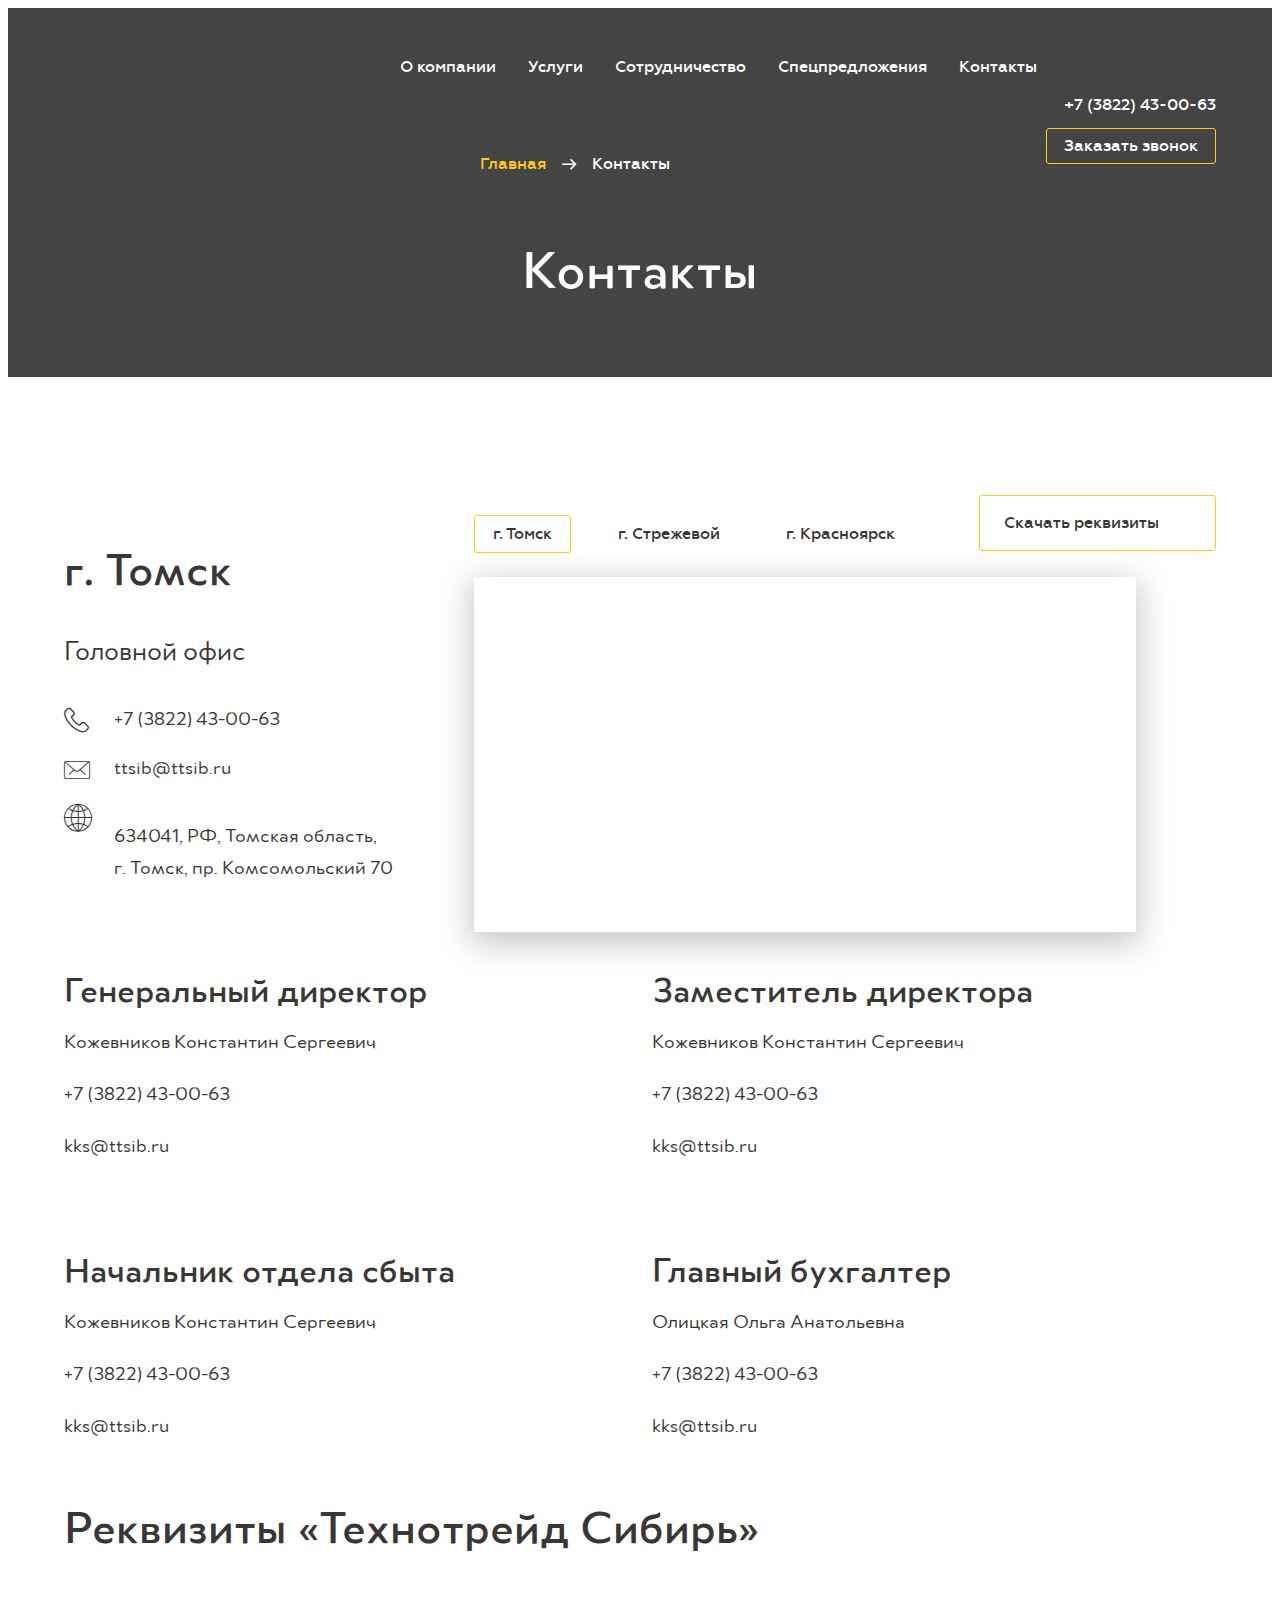
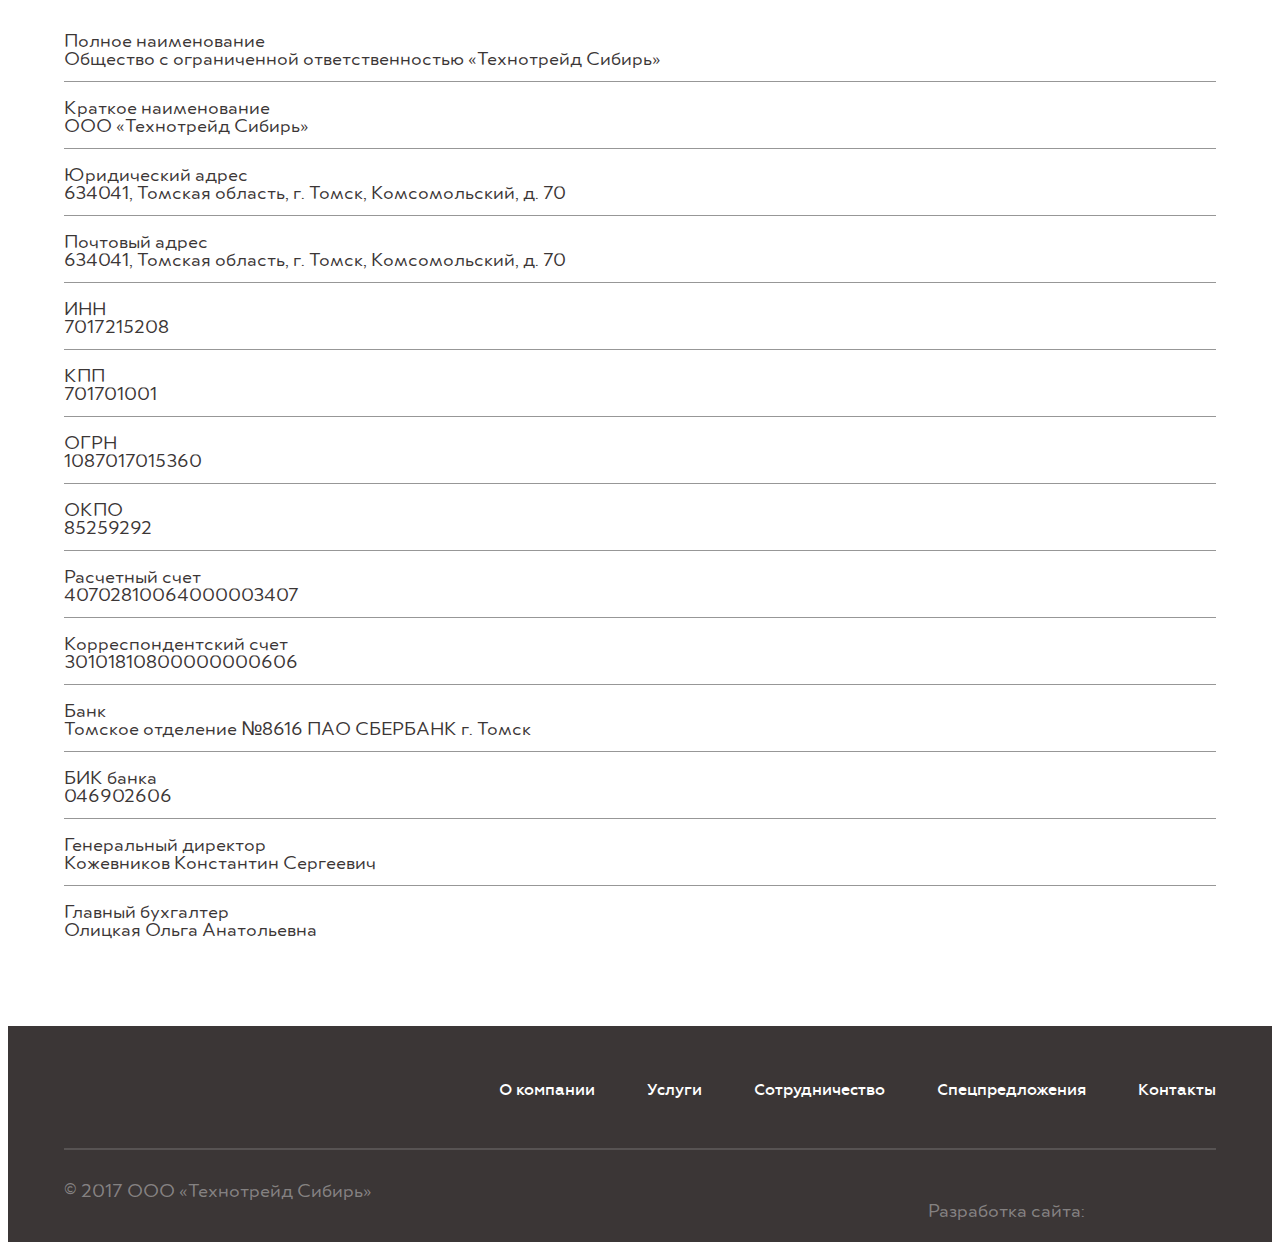
==== contacts.html @ b4d0ac67 "123" ====
<!DOCTYPE html>
<html>
<head>
	<title>Технотрейд Сибирь</title>
	<meta name="keywords" content=''>
	<meta name="description" content=''>

	<meta name="format-detection" content="telephone=no">

	<meta http-equiv="Content-Type" content="text/html; charset=utf-8">
	<link rel="stylesheet" href="css/reset.css" type="text/css">
	<link rel="stylesheet" href="css/jquery.fancybox.css" type="text/css">
	<link rel="stylesheet" href="css/KitAnimate.css" type="text/css">
	<link rel="stylesheet" href="css/jquery.fullPage.css" type="text/css">
	<link rel="stylesheet" href="css/layout.css" type="text/css">

	<link rel="stylesheet" media="screen and (min-width: 768px) and (max-width: 1200px)" href="css/layout-tablet.css">
	<link rel="stylesheet" media="screen and (min-width: 240px) and (max-width: 767px)" href="css/layout-mobile.css">
	<meta name="viewport" content="width=device-width,minimum-scale=1,maximum-scale=1">

	<link rel="icon" type="image/vnd.microsoft.icon" href="favicon.ico">
</head>
<body>

	<div id="mobile-menu" class="mobile-menu slideout-menu">
		<ul>
			<h2 class="b-title">Меню</h2>
			<li><a href="index.html">Главная</a></li>
			<li><a href="about.html">О компании</a></li>
			<li><a href="services.html">Услуги</a></li>
			<li><a href="cooperation.html">Сотрудничество</a></li>
			<li><a href="special.html">Спецпредложения</a></li>
			<li><a href="contacts.html">Контакты</a></li>
		</ul>
	</div>

	<div id="panel-page">

		<div class="b-header">
			<div class="b-block-menu">
				<div class="b-block clearfix">
					<a href="index.html" class="b-logo"></a>
					<ul class="b-menu b-top-menu">
						<li><a href="about.html">О компании</a></li>
						<li><a href="services.html">Услуги</a></li>
						<li><a href="cooperation.html">Сотрудничество</a></li>
						<li><a href="special.html">Спецпредложения</a></li>
						<li><a href="contacts.html">Контакты</a></li>
					</ul>
					<div id="burger-menu" class="burger-menu icon-burger-menu">Меню</div>
					<div class="b-menu-contacts right">
						<div><a href="tel:+73822430063">+7 (3822) 43-00-63</a></div>
						<a href="#b-popup-call" class="fancy b-btn">Заказать звонок</a>
					</div>
				</div>
			</div>
			<div class="b-block b-header-title">
				<ul class="b-breadcrumbs">
					<li><a href="index.html" class="nav-link">Главная</a></li>
					<li><span>Контакты</span></li>
				</ul>
				<h1 class="b-title">Контакты</h1>
			</div>
		</div>

		<div class="b-content">
			<div class="b-block">

				<div class="b b-contacts clearfix">
					<div id="contacts-tomsk" class="b-contacts-item">
						<h2 class="b-title">г. Томск</h2>
						<h4>Головной офис</h4>
						<div class="b-contacts-body">
							<div class="b-contacts-info">
								<span class="icon-phone"></span><div class="b-contacts-info-right"><a href="tel:+73822430063">+7 (3822) 43-00-63</a></div>
							</div>
							<div class="b-contacts-info">
								<span class="icon-msg"></span><div class="b-contacts-info-right"><a href="mailto:ttsib@ttsib@mail.ru">ttsib@ttsib.ru</a></div>
							</div>
							<div class="b-contacts-info">
								<span class="icon-map"></span><div class="b-contacts-info-right"><p>634041, РФ, Томская область, г.&nbsp;Томск, пр.&nbsp;Комсомольский&nbsp;70</p></div>
							</div>
						</div>
					</div>

					<div id="contacts-strezhevoi" class="b-contacts-item hide">
						<h2 class="b-title">г. Стрежевой</h2>
						<h4>Головной офис</h4>
						<div class="b-contacts-body">
							<div class="b-contacts-info">
								<span class="icon-phone"></span><div class="b-contacts-info-right"><a href="tel:+73822430063">+7 (3822) 43-00-63</a></div>
							</div>
							<div class="b-contacts-info">
								<span class="icon-msg"></span><div class="b-contacts-info-right"><a href="mailto:ttsib@ttsib@mail.ru">ttsib@ttsib.ru</a></div>
							</div>
							<div class="b-contacts-info">
								<span class="icon-map"></span><div class="b-contacts-info-right"><p>634041, РФ, Томская область, г.&nbsp;Стрежевой, пр.&nbsp;Комсомольский&nbsp;70</p></div>
							</div>
						</div>
					</div>

					<div id="contacts-krasnoyarsk" class="b-contacts-item hide">
						<h2 class="b-title">г. Красноярск</h2>
						<h4>Головной офис</h4>
						<div class="b-contacts-body">
							<div class="b-contacts-info">
								<span class="icon-phone"></span><div class="b-contacts-info-right"><a href="tel:+73822430063">+7 (3822) 43-00-63</a></div>
							</div>
							<div class="b-contacts-info">
								<span class="icon-msg"></span><div class="b-contacts-info-right"><a href="mailto:ttsib@ttsib@mail.ru">ttsib@ttsib.ru</a></div>
							</div>
							<div class="b-contacts-info">
								<span class="icon-map"></span><div class="b-contacts-info-right"><p>634041, РФ, Красноярский край, г.&nbsp;Красноярск, пр.&nbsp;Комсомольский&nbsp;70</p></div>
							</div>
						</div>
					</div>

					<div class="b-map-block">
						<div class="b-map-city">
							<a href="#" onclick="return false;" class="b-btn b-btn-city active" data-coord-x="55.754407" data-coord-y="37.625151" data-map="map-tomsk" data-contacts="contacts-tomsk">г. Томск</a>
							<a href="#" onclick="return false;" class="b-btn b-btn-city" data-coord-x="55.755407" data-coord-y="37.625151" data-map="map-strezhevoi" data-contacts="contacts-strezhevoi">г. Стрежевой</a>
							<a href="#" onclick="return false;" class="b-btn b-btn-city" data-coord-x="55.756407" data-coord-y="37.625151" data-map="map-krasnoyarsk" data-contacts="contacts-krasnoyarsk">г. Красноярск</a>
						</div>
						<div id="map-tomsk" class="b-map"></div>
						<div id="map-strezhevoi" class="b-map hide"></div>
						<div id="map-krasnoyarsk" class="b-map hide"></div>
					</div>
				</div>

				<div class="b b-posts clearfix">
					<div class="b-posts-item">
						<h3 class="b-title">Генеральный директор</h3>
						<p>Кожевников Константин Сергеевич</p>
						<p>+7 (3822) 43-00-63</p>
						<p>kks@ttsib.ru</p>
					</div>
					<div class="b-posts-item">
						<h3 class="b-title">Заместитель директора</h3>
						<p>Кожевников Константин Сергеевич</p>
						<p>+7 (3822) 43-00-63</p>
						<p>kks@ttsib.ru</p>
					</div>
					<div class="b-posts-item">
						<h3 class="b-title">Начальник отдела сбыта</h3>
						<p>Кожевников Константин Сергеевич</p>
						<p>+7 (3822) 43-00-63</p>
						<p>kks@ttsib.ru</p>
					</div>
					<div class="b-posts-item">
						<h3 class="b-title">Главный бухгалтер</h3>
						<p>Олицкая Ольга Анатольевна</p>
						<p>+7 (3822) 43-00-63</p>
						<p>kks@ttsib.ru</p>
					</div>
				</div>

				<div class="b b-requisites">
					<h2 class="b-title">Реквизиты «Технотрейд Сибирь»</h2>
					<a href="#" class="b-btn b-btn-download icon-arrow-down">Скачать реквизиты</a>
					<div class="b-requisites-list">
						<div class="b-requisites-item">
							<div class="b-requisites-item-left">Полное наименование</div>
							<div class="b-requisites-item-right">Общество с ограниченной ответственностью «Технотрейд Сибирь»</div>
						</div>
						<div class="b-requisites-item">
							<div class="b-requisites-item-left">Краткое наименование</div>
							<div class="b-requisites-item-right">ООО «Технотрейд Сибирь»</div>
						</div>
						<div class="b-requisites-item">
							<div class="b-requisites-item-left">Юридический адрес</div>
							<div class="b-requisites-item-right">634041, Томская область, г. Томск, Комсомольский, д. 70</div>
						</div>
						<div class="b-requisites-item">
							<div class="b-requisites-item-left">Почтовый адрес</div>
							<div class="b-requisites-item-right">634041, Томская область, г. Томск, Комсомольский, д. 70</div>
						</div>
						<div class="b-requisites-item">
							<div class="b-requisites-item-left">ИНН</div>
							<div class="b-requisites-item-right">7017215208</div>
						</div>
						<div class="b-requisites-item">
							<div class="b-requisites-item-left">КПП</div>
							<div class="b-requisites-item-right">701701001</div>
						</div>
						<div class="b-requisites-item">
							<div class="b-requisites-item-left">ОГРН</div>
							<div class="b-requisites-item-right">1087017015360</div>
						</div>
						<div class="b-requisites-item">
							<div class="b-requisites-item-left">ОКПО</div>
							<div class="b-requisites-item-right">85259292</div>
						</div>
						<div class="b-requisites-item">
							<div class="b-requisites-item-left">Расчетный счет</div>
							<div class="b-requisites-item-right">40702810064000003407</div>
						</div>
						<div class="b-requisites-item">
							<div class="b-requisites-item-left">Корреспондентский счет</div>
							<div class="b-requisites-item-right">30101810800000000606</div>
						</div>
						<div class="b-requisites-item">
							<div class="b-requisites-item-left">Банк</div>
							<div class="b-requisites-item-right">Томское отделение №8616 ПАО СБЕРБАНК г. Томск</div>
						</div>
						<div class="b-requisites-item">
							<div class="b-requisites-item-left">БИК банка</div>
							<div class="b-requisites-item-right">046902606</div>
						</div>
						<div class="b-requisites-item">
							<div class="b-requisites-item-left">Генеральный директор</div>
							<div class="b-requisites-item-right">Кожевников Константин Сергеевич</div>
						</div>
						<div class="b-requisites-item">
							<div class="b-requisites-item-left">Главный бухгалтер</div>
							<div class="b-requisites-item-right">Олицкая Ольга Анатольевна</div>
						</div>

					</div>
				</div>
			</div>
		</div>

		<div class="b b-footer">
			<div class="b-block">
				<div class="b-footer-top">
					<a href="index.html" class="b-logo"></a>
					<ul class="b-menu b-footer-menu">
						<li><a href="about.html">О компании</a></li>
						<li><a href="services.html">Услуги</a></li>
						<li><a href="cooperation.html">Сотрудничество</a></li>
						<li><a href="special.html">Спецпредложения</a></li>
						<li><a href="contacts.html">Контакты</a></li>
					</ul>
				</div>
				<div class="b-footer-down">
					<div>© 2017 ООО «Технотрейд&nbsp;Сибирь»</div>
					<div class="b-redder"><p>Разработка сайта:<p><a href="http://redder.pro/" target="_blank"></a></div>
				</div>
			</div>
		</div>

		<div class="b-menu-overlay" id="b-menu-overlay" style="display: none;"></div>

	</div>
	
	<div style="display:none;">
		<a href="#b-popup-error" class="b-error-link fancy" style="display:none;"></a>
		<div class="b-popup" id="b-popup-1">
			<h4>Оставьте заявку</h4>
			<h4>и наши специалисты<br>свяжутся с Вами в ближайшее время</h4>
			<form action="kitsend.php" data-goal="CALLBACK" method="POST" id="b-form-1">
				<div class="b-popup-form">
					<label for="name">Введите Ваше имя</label>
					<input type="text" id="name" name="name" required/>
					<label for="tel">Введите Ваш номер телефона</label>
					<input type="text" id="tel" name="phone" required/>
					<label for="tel">Введите Ваш E-mail</label>
					<input type="text" id="tel" name="email" required/>
					<input type="hidden" name="subject" value="Заказ"/>
					<input type="submit" style="display:none;">
					<a href="#" class="b-btn b-blue-btn ajax">Заказать</a>
					<a href="#b-popup-success" class="b-thanks-link fancy" style="display:none;"></a>
				</div>
			</form>
		</div>

		<div class="b-popup" id="b-popup-call" data-back="i/popup-back.jpg">
			<h2 class="b-title">Обратный звонок</h2>
			<h4>Вы можете оставить заявку на обратный звонок,<br>и наш менеджер свяжется с Вами в ближайшее время</h4>
			<form id="b-popup-call-form" class="b-popup-call-form clearfix" method="post" action="kitsend.php">
				<div class="wrap-input">
					<h4>Ваше имя</h4>
					<input type="text" name="name" placeholder="Иван Иванович" required>
				</div>
				<div class="wrap-input">
					<h4>Ваше телефон</h4>
					<input type="text" name="phone" placeholder="+7 (999) 999-99-99" required>
				</div>
				<a href="#" class="b-btn ajax icon-arrow-right" onclick="$('#b-popup-call-form').submit(); return false;">Отправить</a>
			</form>
			<p class="personal-info">Отправляя запрос, Вы подтверждаете <a href="#">согласие на&nbsp;обработку персональных данных</a></p>
		</div>

		<div class="b-thanks b-popup" id="b-popup-success" data-back="i/popup-back.jpg">
			<h2>Спасибо за заявку!</h2>
			<h4>Мы уже получили Ваше обращение,<br>наш менеджер свяжется с Вами в ближайшее время.</h4>
			<a href="#" class="b-btn icon-arrow-right" onclick="$.fancybox.close(); return false;">Закрыть</a>
		</div>
		<div class="b-thanks b-popup" id="b-popup-error" data-back="i/popup-back.jpg">
			<h2>Ошибка отправки!</h2>
			<h4>Приносим свои извинения. Пожалуйста, попробуйте отправить Вашу заявку позже.</h4>
			<a href="#" class="b-btn icon-arrow-right" onclick="$.fancybox.close(); return false;">Закрыть</a>
		</div>

	</div>
	<script type="text/javascript" src="js/jquery-3.2.1.min.js"></script>
	<script type="text/javascript" src="js/jquery.fancybox.js"></script>
	<script type="text/javascript" src="//maps.google.com/maps/api/js?sensor=false&key=AIzaSyD6Sy5r7sWQAelSn-4mu2JtVptFkEQ03YI"></script>
	<script type="text/javascript" src="js/jssor.js"></script>
	<script type="text/javascript" src="js/jssor.slider.js"></script>
	<script type="text/javascript" src="js/TweenMax.min.js"></script>
	<script type="text/javascript" src="js/swipe.js"></script>
	<script type="text/javascript" src="js/carousel.lite.js"></script>
	<script type="text/javascript" src="js/css3-mediaqueries.js"></script>
	<script type="text/javascript" src="js/jquery.maskedinput.min.js"></script>
	<script type="text/javascript" src="js/jquery.validate.min.js"></script>
	<script type="text/javascript" src="js/KitProgress.js"></script>
	<script type="text/javascript" src="js/KitAnimate.js"></script>
	<script type="text/javascript" src="js/device.js"></script>
	<script type="text/javascript" src="js/KitSend.js"></script>
	<script type="text/javascript" src="js/slideout.min.js"></script>
	<script type="text/javascript" src="js/main.js"></script>
</body>
</html>
---- css/layout.css ----
@charset "utf-8";

@font-face {
	font-family: 'icomoon';
	src: url('../fonts/icomoon.eot?#iefix') format('embedded-opentype'),  
		 url('../fonts/icomoon.woff') format('woff'),
		 url('../fonts/icomoon.ttf')  format('truetype'),
		 url('../fonts/icomoon.svg#icomoon') format('svg');
	font-weight: normal;
	font-style: normal;
}

@font-face {
    font-family: 'Geometria-Medium';
    src: url('../fonts/Geometria-Medium.eot');
    src: url('../fonts/Geometria-Medium.eot?#iefix') format('embedded-opentype'),
         url('../fonts/Geometria-Medium.woff2') format('woff2'),
         url('../fonts/Geometria-Medium.woff') format('woff'),
         url('../fonts/Geometria-Medium.ttf') format('truetype'),
         url('../fonts/Geometria-Medium.svg#Geometria-Medium') format('svg');
    font-weight: normal;
    font-style: normal;
}

@font-face {
    font-family: 'Geometria-Regular';
    src: url('../fonts/Geometria-Regular.eot');
    src: url('../fonts/Geometria-Regular.eot?#iefix') format('embedded-opentype'),
         url('../fonts/Geometria-Regular.woff2') format('woff2'),
         url('../fonts/Geometria-Regular.woff') format('woff'),
         url('../fonts/Geometria-Regular.ttf') format('truetype'),
         url('../fonts/Geometria-Regular.svg#Geometria-Regular') format('svg');
    font-weight: normal;
    font-style: normal;
}
@font-face {
    font-family:'Merel-Medium';
    src: url('../fonts/Merel-Medium.eot');
	src: url('../fonts/Merel-Medium.eot?#iefix') format('embedded-opentype'),
		url('../fonts/Merel-Medium.woff2') format('woff2'),
		url('../fonts/Merel-Medium.woff') format('woff'),
		url('../fonts/Merel-Medium.ttf') format('truetype'),
		url('../fonts/Merel-Medium.svg#Merel-Medium') format('svg');
    font-weight: normal;
    font-style: normal;
    font-stretch: normal;
    unicode-range: U+0020-0451;
}

@font-face {
    font-family:'Merel-Regular';
    src: url('../fonts/Merel-Regular.eot');
	src: url('../fonts/Merel-Regular.eot?#iefix') format('embedded-opentype'),
		url('../fonts/Merel-Regular.woff2') format('woff2'),
		url('../fonts/Merel-Regular.woff') format('woff'),
		url('../fonts/Merel-Regular.ttf') format('truetype'),
		url('../fonts/Merel-Regular.svg#Merel-Regular') format('svg');
    font-weight: normal;
    font-style: normal;
    font-stretch: normal;
    unicode-range: U+0020-0451;
}

html,
body {
	position: relative;
	height: 100%;
}
body {
	min-width: 1000px;
	text-align: left;
	font-family: 'Merel-Regular', Sans-serif;
	overflow-x: hidden;
	-webkit-text-size-adjust: none;
	color: #FFF;
	font-size: 20px;
	line-height: 18px;
}
a{
	text-decoration: none;
	color: #FFF;
}
li{
	list-style: none;
}
h1,h2,h3,h4,h5,h6{
	font-weight: normal;
}
label.error{
	display: none !important;
}
input.error,textarea.error{
	border: 1px solid #F00 !important;
	box-shadow: 0 0px 0px 1px #F00;
}

.hide{
	display: none !important;
}

.init-hide{
	opacity: 0;
	visibility: hidden;
}

.init-fadeIn{
 	-webkit-transition: visibility 300ms ease-out, opacity 300ms ease-out;
    -moz-transition: visibility 300ms ease-out, opacity 300ms ease-out;
    -ms-transition: visibility 300ms ease-out, opacity 300ms ease-out;
    -o-transition: visibility 300ms ease-out, opacity 300ms ease-out;
    transition: visibility 300ms ease-out, opacity 300ms ease-out;
}

.fancybox-inner{
	overflow: visible !important;
}
.bold{
	font-family: 'Merel-Bold';
}
.underline{
	text-decoration: underline;
}
.yellow{
	color: #fece0b;
}

.left{
	float: left !important;
}
.right{
	float: right !important;
}

.b{
	position: relative;
}
.b-absolute{
	position: absolute;
	top: 0px;
	left: 50%;
	margin-left: -500px;
}
input::-webkit-input-placeholder {
	color: rgba(255, 255, 255, 0.4);
}
input:-moz-placeholder {
	color: rgba(255, 255, 255, 0.4);
}
[class^="icon-"]:before, 
[class*="icon-"]:before,
[class^="icon-"]:after, 
[class*="icon-"]:after,
.fancybox-close-small:after,
ul.b-breadcrumbs li:after{
	font-family: 'icomoon' !important;
	speak: none;
	font-style: normal;
	font-weight: normal;
	font-variant: normal;
	text-transform: none;
	line-height: 1;

	-webkit-font-smoothing: antialiased;
	-moz-osx-font-smoothing: grayscale;
}
.b-btn{
	display: inline-block;
	text-align: left;
	color: #FFF;
	padding: 17px 24px 15px;
	border-radius: 3px;
	border: 1px solid #fece0b;
	font-family: 'Geometria-Medium';
	font-size: 16px;
	line-height: 20px;
}

.b-content .b-btn{
	color: #3b3636;
}

.b-orange-btn{

}
	.b-orange-btn:hover{
		
	}

.b-wide-block {
    position: relative;
    max-width: 1600px;
    width: 100%;
    min-width: 1160px;
    margin: 0px auto;
    /*background-color: #FFF;*/
}

.b-block {
    position: relative;
    width: 1152px;
    margin: 0px auto;
}

h1.b-title{
	font-family: 'Merel-Medium';
	font-size: 56px;
	line-height: 56px;
	color: #FFF;
	margin-bottom: 40px;
}

h2.b-title{
	font-family: 'Merel-Medium';
	font-size: 48px;
	line-height: 60px;
	color: #3b3636;
	margin-bottom: 6px;
}

h3.b-title{
	font-family: 'Merel-Medium';
	font-size: 36px;
	line-height: 36px;
	color: #3b3636;
}

h4{
	font-family: 'Merel-Medium';
	font-size: 32px;
	line-height: 32px;
	color: #3b3636;
}

.icon-mouse:before{
    content: '\e904';
    display: block;
    margin-bottom: 4px;
    font-size: 37px;
    color: #FFF;
}

.icon-mouse-arrow:before{
    content: '\e907';
    display: block;
    font-size: 8px;
    color: #FFF;
}

.icon-arrow-right:after{
	float: right;
	margin-left: 16px;
    content: '\e900';
    font-size: 12px;
    color: #FFF;
    line-height: 22px;
}

.icon-arrow-down:after{
	float: right;
	margin-left: 16px;
    content: '\e908';
    font-size: 16px;
    color: #3b3636;
    line-height: 22px;
}

.icon-phone:before{
    content: '\e905';
    font-size: 26px;
    color: #fece0b;
    vertical-align: middle;
}
.icon-msg:before{
    content: '\e903';
    font-size: 20px;
    color: #fece0b;
    vertical-align: middle;
}
.icon-map:before{
    content: '\e902';
    font-size: 28px;
    color: #fece0b;
    vertical-align: middle;
}
.icon-burger-menu:before{
    content: '\e903';
    font-size: 28px;
    color: #fece0b;
    vertical-align: middle;
}

input{
	padding: 15px 24px;
	border: 1px solid #ffffff;
	border-radius: 3px;
	background-color: transparent;
	color: #FFF;
	font-family: 'Merel-Regular';
	font-size: 16px;
}

.b-table{
	display: table;
}

.b-table-cell{
	display: table-cell;
	vertical-align: middle;
}

/*-----------Главная------------*/

.main-page h2.b-title,
.main-page h3.b-title,
.main-page h4{
	color: #FFF;
}

#panel-page{
	height: 100%;
}

.mobile-menu{

}
	.mobile-menu ul{
		padding: 0 15px;
	}
		.mobile-menu h2,
		.mobile-menu ul li a{
			color: #3b3636;
		}

		.mobile-menu ul li a{
			display: inline-block;
			padding: 8px 0;
		}

.slider-page {
    position: relative;
    width: 100%;
    height: 100%;
    overflow: hidden;
    z-index: 1;
}
/*translate animation*/
@-webkit-keyframes move-up {
	to{
		-webkit-transform: translateY(-100%);
	}
}

@-moz-keyframes move-up {
	to{
		-moz-transform: translateY(-100%);
	}
}

@-ms-keyframes move-up {
	to{
		-ms-transform: translateY(-100%);
	}
}

@-o-keyframes move-up {
	to{
		-o-transform: translateY(-100%);
	}
}

@keyframes move-up {
	to{
		transform: translateY(-100%);
	}
}

@-webkit-keyframes move-down {
	from{
		-webkit-transform: translateY(-100%);
	}
}

@-moz-keyframes move-down {
	from{
		-moz-transform: translateY(-100%);
	}
}

@-ms-keyframes move-down {
	from{
		-ms-transform: translateY(-100%);
	}
}

@-o-keyframes move-down {
	from{
		-o-transform: translateY(-100%);
	}
}

@keyframes move-down {
	from{
		transform: translateY(-100%);
	}
}

@-webkit-keyframes scale-up {
	from{
		-webkit-transform: scale(0.8);
	}
}

@-moz-keyframes scale-up {
	from{
		-moz-transform: scale(0.8);
	}
}

@-ms-keyframes scale-up {
	from{
		-ms-transform: scale(0.8);
	}
}

@-o-keyframes scale-up {
	from{
		-o-transform: scale(0.8);
	}
}

@keyframes scale-up {
	from{
		transform: scale(0.8);
	}
}

@-webkit-keyframes scale-down {
	to{
		-webkit-transform: scale(0.8);
	}
}

@-moz-keyframes scale-down {
	to{
		-moz-transform: scale(0.8);
	}
}

@-ms-keyframes scale-down {
	to{
		-ms-transform: scale(0.8);
	}
}

@-o-keyframes scale-down {
	to{
		-o-transform: scale(0.8);
	}
}

@keyframes scale-down {
	to{
		transform: scale(0.8);
	}
}

/*----scale bachground----*/

@-webkit-keyframes slide-zoom {
	0% {
		-webkit-transform: scale(1);
	}
	50%{
		-webkit-transform: scale(1.1);
	}
	100%{
		-webkit-transform: scale(1);
	}
}
@-moz-keyframes slide-zoom {
	0% {
		-moz-transform: scale(1);
	}
	50%{
		-moz-transform: scale(1.1);
	}
	100%{
		-moz-transform: scale(1);
	}
}
@-ms-keyframes slide-zoom {
	0% {
		-ms-transform: scale(1);
	}
	50%{
		-ms-transform: scale(1.1);
	}
	100%{
		-ms-transform: scale(1);
	}
}
@-o-keyframes slide-zoom {
	0% {
		-o-transform: scale(1);
	}
	50%{
		-o-transform: scale(1.1);
	}
	100%{
		-o-transform: scale(1);
	}
}
@keyframes slide-zoom {
	0% {
		transform: scale(1);
	}
	50%{
		transform: scale(1.1);
	}
	100%{
		transform: scale(1);
	}
}

.b-screen{
	position: absolute;
	top: 0;
	left: 0;
	display: table;
	width: 100%;
	height: 100%;
	z-index: -1;
}

.scale-down{
	z-index: 3 !important;
	-webkit-animation: scale-down 400ms ease-out both;
	   -moz-animation: scale-down 400ms ease-out both;
	    -ms-animation: scale-down 400ms ease-out both;
	   	 -o-animation: scale-down 400ms ease-out both;
			animation: scale-down 400ms ease-out both;
}

.scale-up{
	z-index: 3 !important;
	-webkit-animation: scale-up 400ms ease-out both;
	   -moz-animation: scale-up 400ms ease-out both;
	    -ms-animation: scale-up 400ms ease-out both;
	   	 -o-animation: scale-up 400ms ease-out both;
			animation: scale-up 400ms ease-out both;
}

.move-down{
	z-index: 5 !important;
	-webkit-animation: move-down 400ms ease-out both;
	   -moz-animation: move-down 400ms ease-out both;
	    -ms-animation: move-down 400ms ease-out both;
	   	 -o-animation: move-down 400ms ease-out both;
			animation: move-down 400ms ease-out both;
}

.move-up{
	z-index: 5 !important;
	-webkit-animation: move-up 400ms cubic-bezier(.46,.08,.58,.84) both;
	   -moz-animation: move-up 400ms cubic-bezier(.46,.08,.58,.84) both;
	    -ms-animation: move-up 400ms cubic-bezier(.46,.08,.58,.84) both;
	   	 -o-animation: move-up 400ms cubic-bezier(.46,.08,.58,.84) both;
			animation: move-up 400ms cubic-bezier(.46,.08,.58,.84) both;
}

.current-slide{
	z-index: 2;
}

.slider-back{
	z-index: 0;
	width: 100%;
	height: 100%;
	background-color: #3d3938;
}

	.b-screen .b-block,
	.b-screen .b-table{
		height: 100%;
	}

	.b-screen .b-block{

	}

	.b-screen .b-table{
		width: 100%;
		min-height: 500px;
	}

.b-screen-back{
	position: absolute;
	top: 0px;
	width: 100%;
	height: 100%;
	background-position: 50% 15%;
	background-size: cover;
	background-repeat: no-repeat;
	overflow: hidden;
	margin-bottom: 32px;
}

.move-down .b-screen-back,
.move-up .b-screen-back,
.current-slide .b-screen-back{
	animation: slide-zoom 20s ease-in-out infinite;
	-moz-animation: slide-zoom 20s ease-in-out infinite;
	-webkit-animation: slide-zoom 20s ease-in-out infinite;
 	-o-animation: slide-zoom 20s ease-in-out infinite;
}

.b-screen-head .b-screen-back{
	background-image: url(../i/back-1-shakal.jpg);
}

.b-screen-about .b-screen-back{
	background-image: url(../i/back-2-shakal.jpg);
}

.b-screen-services .b-screen-back{
	background-image: url(../i/back-3-shakal.jpg);
}

.b-screen-geography .b-screen-back{
	background-image: url(../i/back-2-shakal.jpg);
}

.b-screen-contacts .b-screen-back{
	background-image: url(../i/back-5-shakal.jpg);
}

.b-screen-head .b-screen-content{
	padding-top: 28px;
}

.b-screen-about .b-screen-content{
	padding-top: 20px;
}

.b-screen-services .b-screen-content{
	padding-top: 34px;
}

.b-screen-geography .b-screen-content{
	padding-top: 30px;
}

.b-screen-contacts .b-screen-content{
	padding-top: 50px;
}

.b-mouse{
	text-align: center;
	width: 22px;
	position: absolute;
	left: calc(50% - 11px);
	bottom: 35px;
	z-index: 10;
}

	.b-mouse div{

	}

@-webkit-keyframes mouse-first-move {
	0% {
		-webkit-transform: translateY(0);
	}
	50%{
		-webkit-transform: translateY(6px);
	}
	100%{
		-webkit-transform: translateY(0);
	}
}

@-moz-keyframes mouse-first-move {
	0% {
		-moz-transform: translateY(0);
	}
	50%{
		-moz-transform: translateY(6px);
	}
	100%{
		-moz-transform: translateY(0);
	}
}

@-ms-keyframes mouse-first-move {
	0% {
		-ms-transform: translateY(0);
	}
	50%{
		-ms-transform: translateY(6px);
	}
	100%{
		-ms-transform: translateY(0);
	}
}

@-o-keyframes mouse-first-move {
	0% {
		-o-transform: translateY(0);
	}
	50%{
		-o-transform: translateY(6px);
	}
	100%{
		-o-transform: translateY(0);
	}
}

@keyframes mouse-first-move {
	0% {
		transform: translateY(0);
	}
	50%{
		transform: translateY(6px);
	}
	100%{
		transform: translateY(0);
	}
}

@-webkit-keyframes mouse-second-move {
	0% {
		-webkit-transform: translateY(0);
	}
	50%{
		-webkit-transform: translateY(12px);
	}
	100%{
		-webkit-transform: translateY(0);
	}
}

@-moz-keyframes mouse-second-move {
	0% {
		-moz-transform: translateY(0);
	}
	50%{
		-moz-transform: translateY(12px);
	}
	100%{
		-moz-transform: translateY(0);
	}
}

@-ms-keyframes mouse-second-move {
	0% {
		-ms-transform: translateY(0);
	}
	50%{
		-ms-transform: translateY(12px);
	}
	100%{
		-ms-transform: translateY(0);
	}
}

@-o-keyframes mouse-second-move {
	0% {
		-o-transform: translateY(0);
	}
	50%{
		-o-transform: translateY(12px);
	}
	100%{
		-o-transform: translateY(0);
	}
}

@keyframes mouse-second-move {
	0% {
		transform: translateY(0);
	}
	50%{
		transform: translateY(12px);
	}
	100%{
		transform: translateY(0);
	}
}

.icon-mouse-arrow:first-child{
	animation: mouse-first-move 1s ease-in-out infinite;
	-moz-animation: mouse-first-move 1s ease-in-out infinite;
	-webkit-animation: mouse-first-move 1s ease-in-out infinite;
 	-o-animation: mouse-first-move 1s ease-in-out infinite;
}

.icon-mouse-arrow:last-child{
	animation: mouse-second-move 1s ease-in-out infinite;
	-moz-animation: mouse-second-move 1s ease-in-out infinite;
	-webkit-animation: mouse-second-move 1s ease-in-out infinite;
 	-o-animation: mouse-second-move 1s ease-in-out infinite;
}

.main-page .b-block-menu{
	width: 100%;
	padding-top: 27px;
	position: fixed;
	top: 0;
	z-index: 5;
}

	.b-logo{
		display: inline-block;
		width: 256px;
		height: 57px;
    	background-position: 50% 50%;
    	background-repeat: no-repeat;
    	background-image: url(../i/logo.svg);
    	background-size: cover;
	}

	.burger-menu {
	    float: right;
	    cursor: pointer;
	}

	.burger-menu{
		display: none;
	}

	.b-menu{
		display: inline-block;
		vertical-align: top;
		margin-left: 20px;
		margin-top: 20px;
	}
		.b-menu li{
			float: left;
		}
			.b-menu li a{
				font-family: 'Geometria-Medium';
				padding: 0 16px;
				font-size: 16px;
			}

	.b-menu-contacts{
		font-family: 'Geometria-Medium';
		font-size: 16px;
		text-align: right;
	}
		.b-menu-contacts a{
			display: inline-block;
		}

		.b-menu-contacts .b-btn{
			padding: 7px 17px;
			margin-top: 14px;
		}

.b-screen .b-btn{
	margin-top: 44px;
}

.b-screen-head .b-table{
	width: 450px;
}

	.b-screen-head .b-screen-content p{
		width: 440px;
		font-size: 26px;
		line-height: 36px;
		margin-top: 40px;
	}

	.b-screen-about .b-screen-content p{
		width: 554px;
		line-height: 32px;
		margin-top: 36px;
	}

.b-tube{
	position: absolute;
    left: 0;
    right: 0;
    height: 100%;
    width: 1152px;
    margin: 0 auto;
}

	.b-tube img{
		width: 546px;
		display: inline-block;
		position: absolute;
		bottom: 0;
		right: 0;
		z-index: 5;
	}

.services-list{
	width: calc(100% - 45px);
	margin-top: 50px;
}
	.services-item{
		float: left;
		width: calc(100%/4 - 18px);
		margin-right: 24px;
	}

	.services-item:last-child{
		margin-right: 0;
	}

		.services-item p{
			font-size: 22px;
			line-height: 28px;
			margin-top: 34px;
		}

.b-screen-geography h2{
	text-align: center;
}

.b-geography-map{
	width: 84%;
	margin-left: 6%;
	/*height: 492px;
	margin-left: 6%;
	background-image: url(../i/map.svg);
	background-position: 50% 50%;
	background-size: cover;
	background-repeat: no-repeat;*/
}

.b-geography-map img{
	width: 100%;
}

.dot-yellow{
	position: absolute;
	width: 13px;
	height: 13px;
	border-radius: 100px;
	background-color: #fece0b;
	margin-left: -6px;
	margin-top: -6px;
}

.dot-white{
	position: absolute;
	width: 8px;
	height: 8px;
	border-radius: 100px;
	background-color: #FFF;
	margin-left: -4px;
	margin-top: -4px;
}

.dot-white-small{
	position: absolute;
	width: 5px;
	height: 5px;
	border-radius: 100px;
	background-color: #FFF;
	margin-left: -2px;
	margin-top: -2px;
}

.dot-yellow,
.dot-white,
.dot-white-small{
	-webkit-transform: scale(0);
	   -moz-transform: scale(0);
	    -ms-transform: scale(0);
	   	 -o-transform: scale(0);
			transform: scale(0);
	-webkit-transition: transform 400ms ease-out;
    -moz-transition: transform 400ms ease-out;
    -ms-transition: transform 400ms ease-out;
    -o-transition: transform 400ms ease-out;
    transition: transform 400ms ease-out;
}

.dot-yellow.dot-show,
.dot-white.dot-show,
.dot-white-small.dot-show{
	-webkit-transform: scale(1);
	   -moz-transform: scale(1);
	    -ms-transform: scale(1);
	   	 -o-transform: scale(1);
			transform: scale(1);
}

.b-geography-legend{
	text-align: center;
	margin-top: 12px;
	font-size: 16px;
}

	.legend-item{
		display: inline-block;
		margin-right: 61px;
	}

	.legend-item:last-child{
		margin-right: 0;
	}

		.legend-item-dot{
			display: inline-block;
			width: 13px;
			height: 13px;
			margin-right: 15px;
			border-radius: 100px;
			background-color: #FFF;
			vertical-align: bottom;
		}
		
		.legend-item-dot.yellow{
			background-color: #fece0b;
		}

.b-contacts-item{
	float: left;
	width: 390px;
	line-height: 32px;
	padding-right: 20px;
}

	.b-screen .b-contacts-item h3{
		color: #fece0b;
	}
	.b-contacts-body{
		margin-top: 32px;
	}
		.b-contacts-info{
			margin-bottom: 16px;
		}
			.b-contacts-info p{
				display: inline-block;
			}
			.b-contacts-info-right{
				float: right;
				width: calc(100% - 50px);
			}

	.b-map-city .b-btn-city{
		padding: 8px 18px;
		margin-right: 24px;
		border: 1px solid #FFF;
		margin-top: 20px;
	}

	.b-map-city .b-btn-city.active{
		border: 1px solid #fece0b;
	}

	.b-map-city .b-btn-city:last-child{
		margin-right: 0;
	}

	.b-map-block{
		float: left;
		width: calc(100% - 490px);
	}

		.b-map{
			width: 100%;
			height: 355px;
			margin-top: 24px;
		}

/*---------Контакты---------*/

.b-header{
	background-color: #444;
}

	.b-header-title{
		padding: 38px 0 46px;
		text-align: center;
	}

.b-content{
	color: #3b3636;
	padding: 62px 0 74px 0;
}

.b-block-menu{
	width: 100%;
	padding-top: 27px;
}

ul.b-breadcrumbs {
    display: inline-block;
}

	ul.b-breadcrumbs li {
	    float: left;
	}
		ul.b-breadcrumbs li a, ul.b-breadcrumbs li span{
			font-family: "Geometria-Medium";
		    font-size: 16px;
		    color: #FFF;
		}

	ul.b-breadcrumbs li:after {
	    position: relative;
	    content: "\e900";
	    font-size: 16px;
	    padding: 3px 0px;
	    display: block;
	    float: left;
	    line-height: 16px;
	    font-size: 11px;
	    font-family: "Geometria-Medium";
	    color: #FFF;
	    margin-left: 16px;
	    margin-right: 16px;
	}

	ul.b-breadcrumbs li:last-child:after {
	    display: none;
	}

	ul.b-breadcrumbs a, ul.b-breadcrumbs span {
	    padding: 2px 0px;
	    font-size: 12px;
	    display: block;
	    float: left;
	    line-height: 16px;
	}

	ul.b-breadcrumbs .nav-link{
		color: #fece0b;
	}

.b-content .b-contacts{
	margin-bottom: 56px;
}

.b-content .b-contacts,
.b-content .b-contacts a,
.b-content .b-contacts h2,
.b-content .b-contacts h4,
.b-content .b-contacts [class^="icon-"]:before, 
.b-content .b-contacts [class*="icon-"]:before{
	color: #3b3636;
}

.b-content .b-contacts h4{
	font-family: 'Merel-Regular';
	font-size: 28px;
}

.b-content .b-map{
	-webkit-box-shadow: 0px 8px 30px 4px rgba(200, 200, 200, 1);
	-moz-box-shadow:    0px 8px 30px 4px rgba(200, 200, 200, 1);
	box-shadow:         0px 8px 30px 4px rgba(200, 200, 200, 1);
}

.b-posts{
	margin-bottom: 30px;
}

	.b-posts-item{
		float: left;
		width: calc(100%/2 - 12px);
		margin-right: 24px;
		margin-bottom: 32px;
	}
	.b-posts-item:nth-child(2n){
		margin-right: 0;
	}

		.b-posts-item h3{
			margin-bottom: 16px;
		}

		.b-posts-item p{
			line-height: 32px;
		}

.b-requisites{

}

	.b-requisites .b-btn-download{
		position: absolute;
		top: 0;
		right: 0;
	}
	.b-requisites-list{
		margin-top: 63px;
	}

		.b-requisites-item{
			border-bottom: 1px solid #979797;
			padding: 15px 0;
		}
		.b-requisites-item:last-child{
			border-bottom: 0;
		}

			.b-requisites-item-left{
				display: inline-block;
				width: 30%;
				padding-right: 24px;
				vertical-align: top;
			}

			.b-requisites-item-right{
				display: inline-block;
				width: calc(70% - 5px);
			}

.b-footer{
	overflow: hidden;
	background-color: #3b3636;
}

	.b-footer-top{
		border-bottom: 2px solid rgba(151,151,151,0.3);
		padding: 32px 0;
	}

		.b-footer .b-menu{
			float: right;
		}

			.b-footer-menu{
				margin-left: 0;
			}

			.b-footer-menu li a {
			    padding: 0 26px;
			}

			.b-footer-menu li:last-child a{
				padding-right: 0;
			}

	.b-footer-down{
		color: rgba(255,255,255,0.4);
		padding: 30px 0 35px;
	}
		.b-footer-down div{
			display: inline-block;
		}

			.b-redder{
				float: right;
			}
				.b-redder p{
					vertical-align: top;
					display: inline-block;
				}
				.b-redder a{
					display: inline-block;
					margin-left: 11px;
					opacity: 0.5;
				    background-position: 50% 50%;
				    background-repeat: no-repeat;
				    background-size: cover;
				    background-image: url(../i/redder.png);
				    width: 120px;
				    height: 21px;
				    font-size: 0px;
				}

/*-----------Popup-----------*/

.b-popup{
	width: calc(100% - 48px);
	max-width: 500px;
	padding: 40px 44px 28px;
	border-radius: 3px;
	-webkit-box-shadow: 0 20px 50px rgba(0, 0, 0, 0.4);
	-moz-box-shadow: 0 20px 50px rgba(0, 0, 0, 0.4);
	box-shadow: 0 20px 50px rgba(0, 0, 0, 0.4);
	background-position: 50% 50%;
	background-size: cover;
	background-repeat: no-repeat;
	background-color: #3d3938;
}

	.b-popup h2.b-title{
		font-size: 36px;
		line-height: 44px;
		color: #FFF;
		margin-bottom: 16px;
	}

	.b-popup h4{
		font-size: 16px;
		line-height: 26px;
		color: #FFF;
	}

	.b-popup form{
		margin: 16px 0;
	}

		.b-popup form .wrap-input{
			float: left;
			width: calc(100%/2 - 12px);
			margin-right: 24px;
		}

		.b-popup form .wrap-input:nth-child(2n){
			margin-right: 0;
		}

			.b-popup form .wrap-input h4{
				margin-bottom: 4px;
			}

			.b-popup form .wrap-input input{
				width: 100%;
			}

	.b-popup .b-btn{
		float: right;
		width: calc(50% - 12px);
		padding: 16px 24px 14px;
		margin-top: 32px;
	}

	.personal-info{
		font-size: 14px;
		color: rgba(255, 255, 255, 0.4);
	}

		.personal-info a{
			color: rgba(255, 255, 255, 0.4);
			border-bottom: 1px solid rgba(255, 255, 255, 0.4);
		}

		.personal-info a:hover{
			border-bottom: 0;
		}

.fancybox-close-small:active:after, .fancybox-close-small:focus:after {
	outline: none;
}

/*----------Bubbles----------*/

.screen-bubbles-item{
	opacity: 0;
	visibility: hidden;
	position: absolute;
	top: -7px;
    right: 34px;
	padding: 10px 32px 15px;
	border-radius: 3px;
	background-color: #FFF;
	color: #554e4e;
	font-size: 18px;
	-webkit-transition: transform 300ms ease-out, visibility 300ms ease-out, opacity 300ms ease-out;
    -moz-transition: transform 300ms ease-out, visibility 300ms ease-out, opacity 300ms ease-out;
    -ms-transition: transform 300ms ease-out, visibility 300ms ease-out, opacity 300ms ease-out;
    -o-transition: transform 300ms ease-out, visibility 300ms ease-out, opacity 300ms ease-out;
    transition: transform 300ms ease-out, visibility 300ms ease-out, opacity 300ms ease-out;
}

.screen-bubbles-item:after {
    position: absolute;
    content: "s";
    font-size: 0px;
    width: 0px;
    height: 0px;
    right: -20px;
    top: 9px;
    border: 12px solid transparent;
    border-left: 12px solid #FFF;
}

/*---------fancybox----------*/

.fancybox-close-small {
    position: absolute;
    right: 15px;
    top: 15px;
}

.fancybox-close-small:after {
    content: "\e901";
    position: absolute;
    left: 8px;
    top: 10px;
    color: #FFF;
    font-size: 25px;
    width: auto;
    height: auto;
    background-color: transparent;
    opacity: 0.5;
}

.fancybox-close-small:hover:after {
	opacity: 1;
    color: #FFF;
    background: transparent;
}

/*----------slider-styles-----------*/


#slider-nav{
	right: auto;
    left: calc(50% + 553px);
    position: fixed;
    z-index: 100;
    margin-top: -94px;
    top: 50%;
}

	#slider-nav ul{
		/*margin-right: -10px;*/
		float: right;
	}

		#slider-nav ul li{
			display: block;
			position: relative;
			width: 31px;
			height: 31px;
			margin: 0;
			margin-bottom: 8px;
		}

		#slider-nav ul li:last-child{
			margin-bottom: 0;
		}

		#slider-nav ul li a{
			display: block;
		    position: relative;
		    z-index: 1;
		    width: 100%;
		    height: 100%;
		    cursor: pointer;
		    text-decoration: none;
		}

			#slider-nav ul li a span{
				vertical-align: middle;
			    display: inline-block;
				margin: 3px 0 0 8px;
				width: 15px;
				height: 15px;
				border-radius: 3px;
				border: 1px solid #FFF;
				background-color: transparent;
				position: static;
				top: auto;
				left: auto;
				-webkit-transition: all 0.15s ease-in-out;
			    -moz-transition: all 0.15s ease-in-out;
			    -o-transition: all 0.15s ease-in-out;
			    transition: all 0.15s ease-in-out;
			}

			#slider-nav ul li a.active span{
				width: 15px;
				height: 15px;
				margin: 3px 0 0 8px;
				-webkit-transform: rotate(45deg);
	   			-moz-transform: rotate(45deg);
	    		-ms-transform: rotate(45deg);
	    		-o-transform: rotate(45deg);
	    		transform: rotate(45deg);
				border-radius: 3px;
				border: 1px solid #FFF;
				background-color: #FFF;
			}

			#slider-nav ul li:hover a span{
			    width: 15px;
			    height: 15px;
				margin: 3px 0 0 8px;
			    -webkit-transform: rotate(45deg);
	   			-moz-transform: rotate(45deg);
	    		-ms-transform: rotate(45deg);
	    		-o-transform: rotate(45deg);
	    		transform: rotate(45deg);
	    		border: 1px solid #fece0b;
			}

			#slider-nav ul li:hover .screen-bubbles-item{
				opacity: 1;
				visibility: visible;
				-webkit-transform: translateX(-10px);
			    -moz-transform: translateX(-10px);
			    -ms-transform: translateX(-10px);
			    -o-transform: translateX(-10px);
			    transform: translateX(-10px);
			}

			#slider-nav ul li:hover a.active span{
			    width: 15px;
			    height: 15px;
				margin: 3px 0 0 8px;
			    border-radius: 3px;
	    		border: 1px solid transparent;
			}

/*-------slideout.js-------*/

.slideout-menu {
  position: fixed;
  top: 0;
  bottom: 0;
  width: 256px;
  min-height: 100vh;
  overflow-y: scroll;
  -webkit-overflow-scrolling: touch;
  z-index: 0;
  display: none;
}

.slideout-menu-left {
  left: 0;
}

.slideout-menu-right {
  right: 0;
}

.slideout-panel {
  position: relative;
  z-index: 1;
  will-change: transform;
  background-color: #FFF; /* A background-color is required */
  min-height: 100vh;
}

.slideout-open,
.slideout-open body,
.slideout-open .slideout-panel {
  overflow: hidden;
}

.slideout-open .slideout-menu {
  display: block;
}

.b-menu-overlay{
	display: none;
    /*-webkit-transition: opacity 150ms ease-out;
    -moz-transition: opacity 150ms ease-out;
    -ms-transition: opacity 150ms ease-out;
    -o-transition: opacity 150ms ease-out;
    transition: opacity 150ms ease-out;*/
    position: absolute;
    left: 0px;
    top: 0px;
    width: 100%;
    height: 100%;
    z-index: 11;
    background-color: rgba(0, 0, 0, 0.25);
}

/*-------------------------------*/


@media (-webkit-min-device-pixel-ratio: 1.5) {
	.b-redder a{
	    background-image: url(../i/redder@2x.png);
	}

}

@media screen and (max-width: 1200px){
	
	.b-menu.b-top-menu{
		display: none;
	}

	.burger-menu{
		display: inline-block;
	}

	#slider-nav{
		right: 16px;
	    left: auto;
	}

}
---- css/layout-tablet.css ----
@charset "utf-8";

body {
	min-width: 750px;
	font-size: 20px;
	line-height: 18px;
}

.b-btn{
	display: inline-block;
	text-align: left;
	color: #FFF;
	padding: 17px 24px 15px;
	border-radius: 3px;
	border: 1px solid #fece0b;
	font-family: 'Geometria-Medium';
	font-size: 16px;
	line-height: 20px;
}

.b-wide-block {
    position: relative;
    max-width: 1600px;
    width: 100%;
    min-width: 1160px;
    margin: 0px auto;
    /*background-color: #FFF;*/
}

.b-block {
    width: 100%;
    max-width: calc(100% - 48px);
    margin: 0 auto;
}

h1.b-title{
	font-family: 'Merel-Medium';
	font-size: 56px;
	line-height: 56px;
	color: #FFF;
	margin-bottom: 40px;
}

h2.b-title{
	font-family: 'Merel-Medium';
	font-size: 48px;
	line-height: 60px;
	color: #3b3636;
	margin-bottom: 6px;
}

h3.b-title{
	font-family: 'Merel-Medium';
	font-size: 36px;
	line-height: 36px;
	color: #3b3636;
}

h4{
	font-family: 'Merel-Medium';
	font-size: 32px;
	line-height: 32px;
	color: #3b3636;
}

input{
	padding: 15px 24px;
	border: 1px solid #ffffff;
	border-radius: 3px;
	background-color: transparent;
	color: #FFF;
	font-family: 'Merel-Regular';
	font-size: 16px;
}

/*-----------------------*/

.b-map-block{
	width: calc(100% - 430px);
}

.b-footer-menu li a {
    padding: 0 14px;
}

@media screen and (max-width: 1024px){

	.b-requisites .b-btn-download {
	    position: static;
	    top: auto;
	    right: auto;
	    margin-top: 24px;
	}
	.b-requisites-list{
		margin-top: 16px;
	}

	.b-geography-map{
		width: 94%;
		margin-left: 3%;
	}

}
---- css/layout-mobile.css ----
@charset "utf-8";

body {
	min-width: 345px;
	font-size: 20px;
	line-height: 18px;
}

.b-btn{
	display: inline-block;
	text-align: left;
	color: #FFF;
	padding: 17px 24px 15px;
	border-radius: 3px;
	border: 1px solid #fece0b;
	font-family: 'Geometria-Medium';
	font-size: 16px;
	line-height: 20px;
}

.b-wide-block {
    position: relative;
    max-width: 1600px;
    width: 100%;
    min-width: 1160px;
    margin: 0px auto;
    /*background-color: #FFF;*/
}

.b-block {
    width: 100%;
    max-width: calc(100% - 48px);
    margin: 0 auto;
}

h1.b-title{
	font-family: 'Merel-Medium';
	font-size: 56px;
	line-height: 56px;
	color: #FFF;
	margin-bottom: 40px;
}

h2.b-title{
	font-family: 'Merel-Medium';
	font-size: 48px;
	line-height: 60px;
	color: #3b3636;
	margin-bottom: 6px;
}

h3.b-title{
	font-family: 'Merel-Medium';
	font-size: 36px;
	line-height: 36px;
	color: #3b3636;
}

h4{
	font-family: 'Merel-Medium';
	font-size: 32px;
	line-height: 32px;
	color: #3b3636;
}

input{
	padding: 15px 24px;
	border: 1px solid #ffffff;
	border-radius: 3px;
	background-color: transparent;
	color: #FFF;
	font-family: 'Merel-Regular';
	font-size: 16px;
}

/*-----------------------*/

.b-requisites .b-btn-download {
    position: static;
    top: auto;
    right: auto;
    margin-top: 24px;
}
.b-requisites-list{
	margin-top: 16px;
}

.b-requisites-item-left{
	width: 50%;
}

.b-requisites-item-right{
	width: calc(50% - 5px);
}

.b-geography-map{
	width: 94%;
	margin-left: 3%;
}

.legend-item {
    margin-bottom: 6px;
    margin-right: 24px;
}

@media screen and (max-width: 640px){

	.legend-item {
		display: block;
	    margin-bottom: 6px;
	    margin-right: 0;
	}

}

@media screen and (max-width: 580px){

	.b-posts-item {
	    width: 100%;
	    margin-right: 0;
	    margin-bottom: 32px;
	}

	.b-geography-map{
		margin-left: 0;
	}

}

@media screen and (max-width: 475px){

	.b-requisites-item{
		padding-top: 12px;
	}

		.b-requisites-item-left{
			width: 100%;
			font-family: 'Merel-Medium';
			padding-right: 0;
		}
		.b-requisites-item-right{
			width: 100%;
			margin-top: 8px;
		}

}
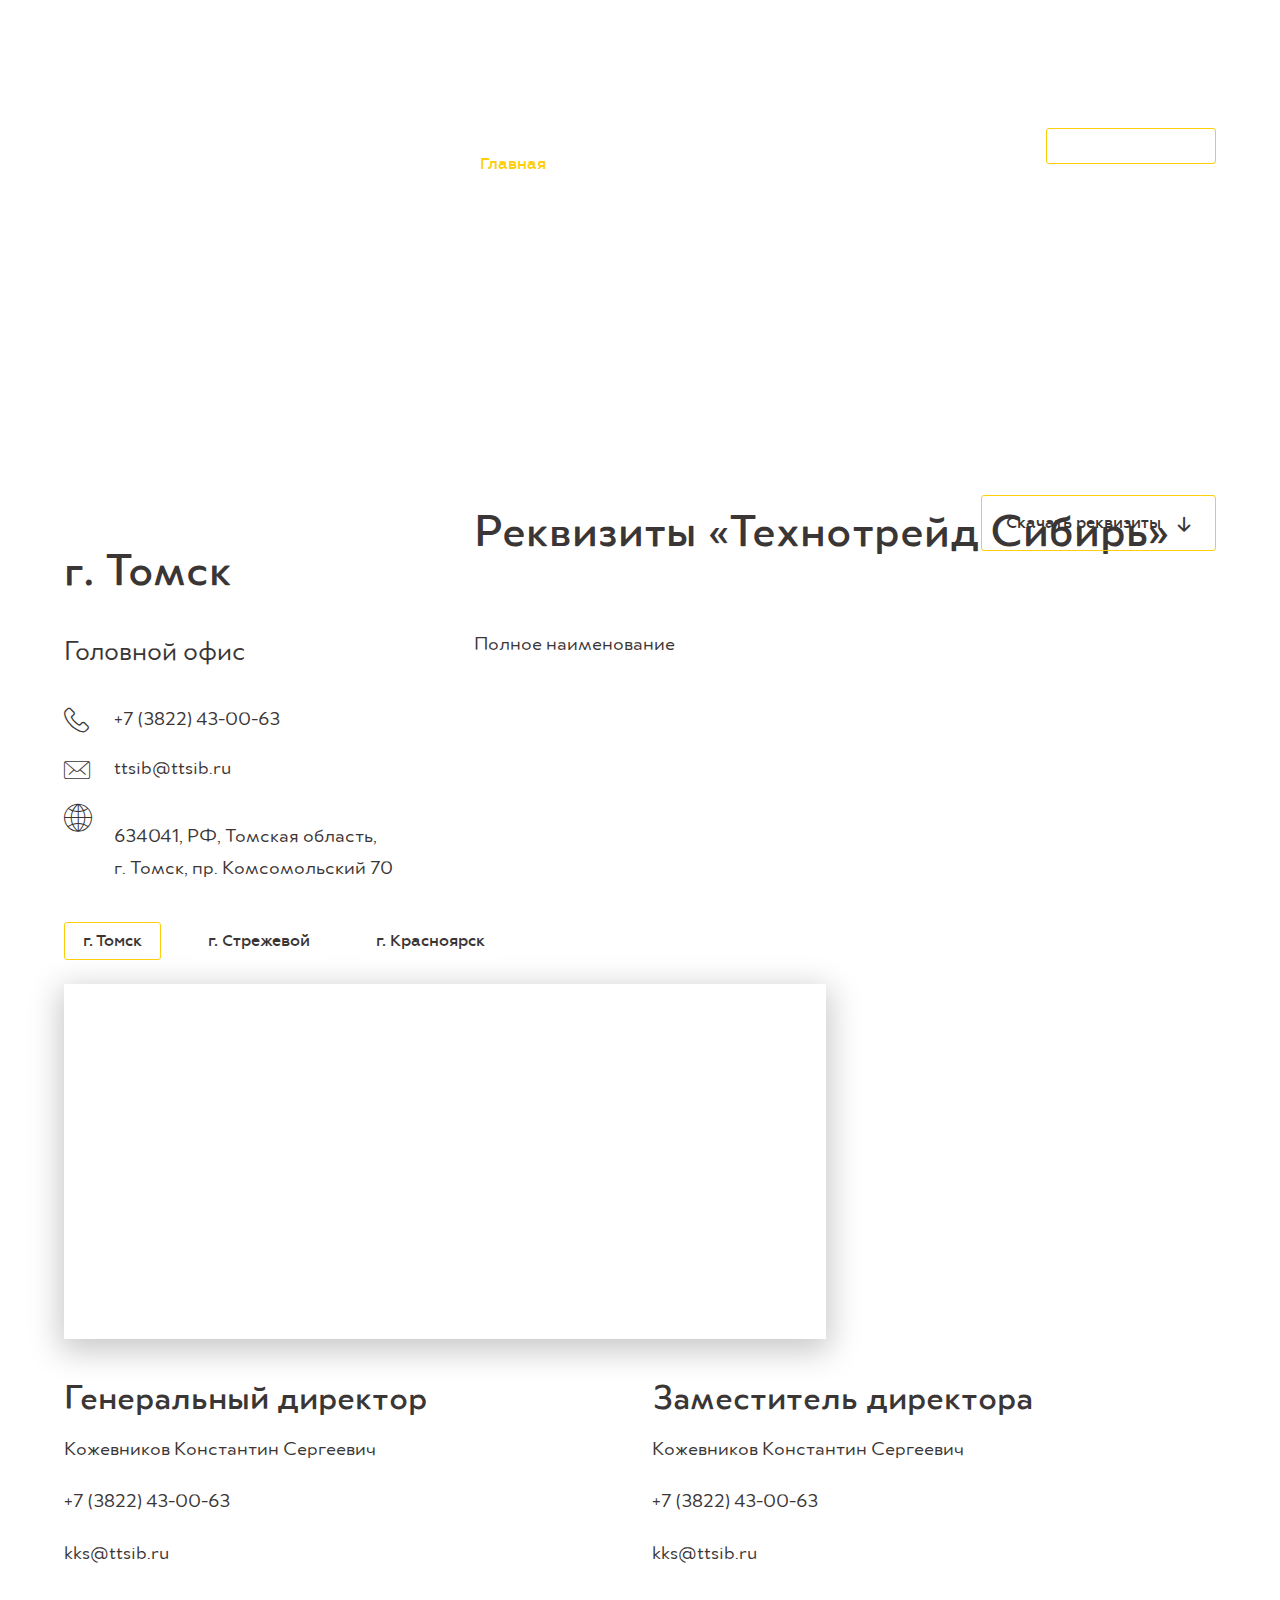
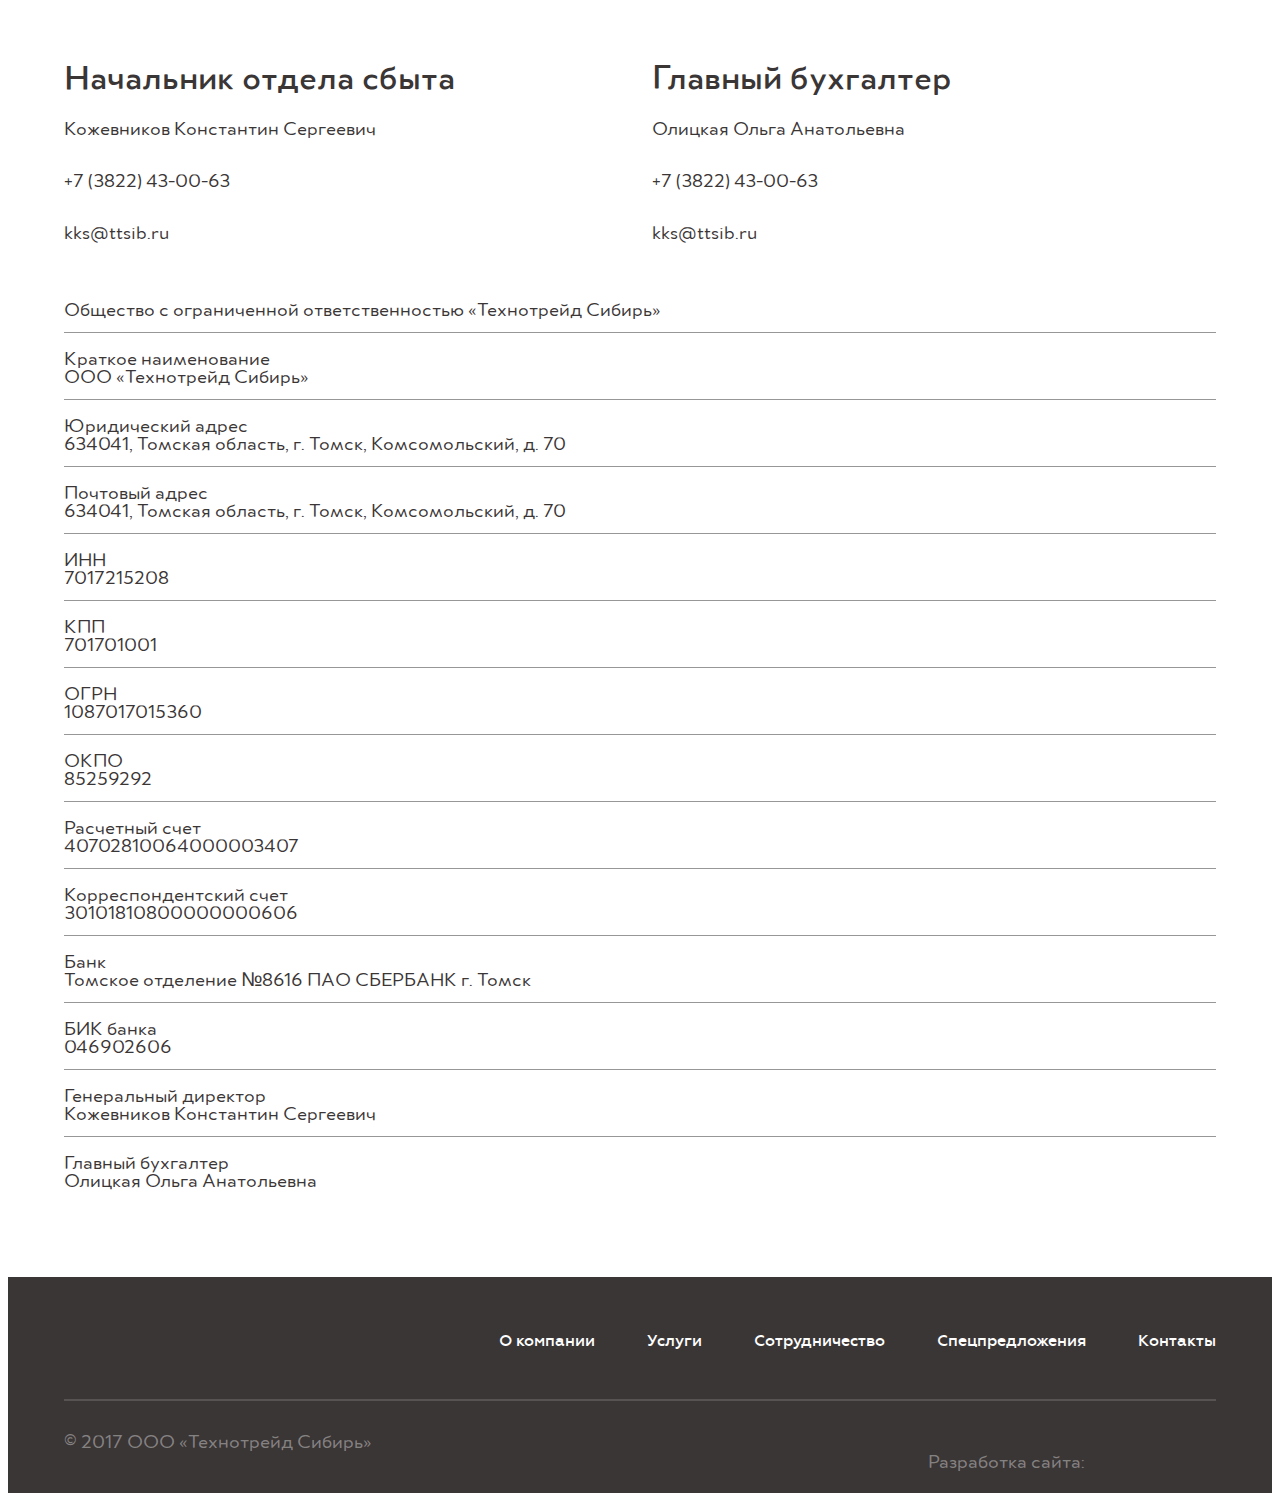
==== commit 77427bce: "123" ====
--- a/contacts.html
+++ b/contacts.html
@@ -47,7 +47,14 @@
 						<li><a href="special.html">Спецпредложения</a></li>
 						<li><a href="contacts.html">Контакты</a></li>
 					</ul>
-					<div id="burger-menu" class="burger-menu icon-burger-menu">Меню</div>
+					<div id="burger-menu" class="burger-menu">
+						<div class="burger-top"></div>
+
+						<div class="burger-up"></div>
+						<div class="burger-down"></div>
+
+						<div class="burger-bottom"></div>
+					</div>
 					<div class="b-menu-contacts right">
 						<div><a href="tel:+73822430063">+7 (3822) 43-00-63</a></div>
 						<a href="#b-popup-call" class="fancy b-btn">Заказать звонок</a>
@@ -70,7 +77,7 @@
 					<div id="contacts-tomsk" class="b-contacts-item">
 						<h2 class="b-title">г. Томск</h2>
 						<h4>Головной офис</h4>
-						<div class="b-contacts-body">
+						<div class="b-contacts-body clearfix">
 							<div class="b-contacts-info">
 								<span class="icon-phone"></span><div class="b-contacts-info-right"><a href="tel:+73822430063">+7 (3822) 43-00-63</a></div>
 							</div>
@@ -86,7 +93,7 @@
 					<div id="contacts-strezhevoi" class="b-contacts-item hide">
 						<h2 class="b-title">г. Стрежевой</h2>
 						<h4>Головной офис</h4>
-						<div class="b-contacts-body">
+						<div class="b-contacts-body clearfix">
 							<div class="b-contacts-info">
 								<span class="icon-phone"></span><div class="b-contacts-info-right"><a href="tel:+73822430063">+7 (3822) 43-00-63</a></div>
 							</div>
@@ -102,7 +109,7 @@
 					<div id="contacts-krasnoyarsk" class="b-contacts-item hide">
 						<h2 class="b-title">г. Красноярск</h2>
 						<h4>Головной офис</h4>
-						<div class="b-contacts-body">
+						<div class="b-contacts-body clearfix">
 							<div class="b-contacts-info">
 								<span class="icon-phone"></span><div class="b-contacts-info-right"><a href="tel:+73822430063">+7 (3822) 43-00-63</a></div>
 							</div>
@@ -155,16 +162,16 @@
 				</div>
 
 				<div class="b b-requisites">
-					<h2 class="b-title">Реквизиты «Технотрейд Сибирь»</h2>
+					<h2 class="b-title">Реквизиты «Технотрейд&nbsp;Сибирь»</h2>
 					<a href="#" class="b-btn b-btn-download icon-arrow-down">Скачать реквизиты</a>
 					<div class="b-requisites-list">
 						<div class="b-requisites-item">
 							<div class="b-requisites-item-left">Полное наименование</div>
-							<div class="b-requisites-item-right">Общество с ограниченной ответственностью «Технотрейд Сибирь»</div>
+							<div class="b-requisites-item-right">Общество с ограниченной ответственностью «Технотрейд&nbsp;Сибирь»</div>
 						</div>
 						<div class="b-requisites-item">
 							<div class="b-requisites-item-left">Краткое наименование</div>
-							<div class="b-requisites-item-right">ООО «Технотрейд Сибирь»</div>
+							<div class="b-requisites-item-right">ООО «Технотрейд&nbsp;Сибирь»</div>
 						</div>
 						<div class="b-requisites-item">
 							<div class="b-requisites-item-left">Юридический адрес</div>
@@ -224,13 +231,23 @@
 			<div class="b-block">
 				<div class="b-footer-top">
 					<a href="index.html" class="b-logo"></a>
-					<ul class="b-menu b-footer-menu">
-						<li><a href="about.html">О компании</a></li>
-						<li><a href="services.html">Услуги</a></li>
-						<li><a href="cooperation.html">Сотрудничество</a></li>
-						<li><a href="special.html">Спецпредложения</a></li>
-						<li><a href="contacts.html">Контакты</a></li>
-					</ul>
+					<div class="b-footer-menu-cont">
+						<ul class="b-menu b-footer-menu">
+							<li><a href="about.html">О компании</a></li>
+							<li><a href="services.html">Услуги</a></li>
+							<li><a href="cooperation.html">Сотрудничество</a></li>
+							<li><a href="special.html">Спецпредложения</a></li>
+							<li><a href="contacts.html">Контакты</a></li>
+						</ul>
+					</div>
+					<div id="burger-menu" class="burger-menu">
+						<div class="burger-top"></div>
+
+						<div class="burger-up"></div>
+						<div class="burger-down"></div>
+
+						<div class="burger-bottom"></div>
+					</div>
 				</div>
 				<div class="b-footer-down">
 					<div>© 2017 ООО «Технотрейд&nbsp;Сибирь»</div>
@@ -282,12 +299,12 @@
 		</div>
 
 		<div class="b-thanks b-popup" id="b-popup-success" data-back="i/popup-back.jpg">
-			<h2>Спасибо за заявку!</h2>
+			<h2 class="b-title">Спасибо за заявку!</h2>
 			<h4>Мы уже получили Ваше обращение,<br>наш менеджер свяжется с Вами в ближайшее время.</h4>
 			<a href="#" class="b-btn icon-arrow-right" onclick="$.fancybox.close(); return false;">Закрыть</a>
 		</div>
 		<div class="b-thanks b-popup" id="b-popup-error" data-back="i/popup-back.jpg">
-			<h2>Ошибка отправки!</h2>
+			<h2 class="b-title">Ошибка отправки!</h2>
 			<h4>Приносим свои извинения. Пожалуйста, попробуйте отправить Вашу заявку позже.</h4>
 			<a href="#" class="b-btn icon-arrow-right" onclick="$.fancybox.close(); return false;">Закрыть</a>
 		</div>
@@ -308,7 +325,7 @@
 	<script type="text/javascript" src="js/KitAnimate.js"></script>
 	<script type="text/javascript" src="js/device.js"></script>
 	<script type="text/javascript" src="js/KitSend.js"></script>
-	<script type="text/javascript" src="js/slideout.min.js"></script>
+	<script type="text/javascript" src="js/fastclick.js"></script>
 	<script type="text/javascript" src="js/main.js"></script>
 </body>
 </html>--- a/css/layout.css
+++ b/css/layout.css
@@ -121,7 +121,7 @@
 	text-decoration: underline;
 }
 .yellow{
-	color: #fece0b;
+	color: #fece0b !important;
 }
 
 .left{
@@ -283,9 +283,9 @@
     vertical-align: middle;
 }
 .icon-burger-menu:before{
-    content: '\e903';
-    font-size: 28px;
-    color: #fece0b;
+    content: '\e909';
+    font-size: 27px;
+    color: #FFF;
     vertical-align: middle;
 }
 
@@ -326,7 +326,7 @@
 	.mobile-menu ul{
 		padding: 0 15px;
 	}
-		.mobile-menu h2,
+		.mobile-menu h2.b-title,
 		.mobile-menu ul li a{
 			color: #3b3636;
 		}
@@ -654,6 +654,106 @@
 	padding-top: 50px;
 }
 
+.b-screen-menu{
+
+}
+
+	.b-screen-menu .b-screen-content{
+		padding-top: 8px;
+	}
+
+	.mobile-menu-contacts{
+		position: absolute;
+		top: 96px;
+	}
+
+	.b-screen-menu h2.b-title{
+		font-size: 28px;
+		line-height: 36px;
+		margin-bottom: 12px;
+	}
+
+	/*.b-screen-menu .b-table{
+		padding: 110px 0;
+	}*/
+
+	.b-screen-menu ul{
+
+	}
+
+		.b-screen-menu ul li{
+			font-size: 20px;
+			line-height: 26px;
+			margin-bottom: 12px;
+		}
+
+		.b-screen-menu ul li:last-child{
+			margin-bottom: 0;
+		}
+
+	.menu-footer{
+		width: 100%;
+		position: absolute;
+		bottom: 0;
+		font-size: 16px;
+		line-height: 24px;
+		color: rgba(255,255,255,0.5);
+	}
+
+		.menu-footer-up{
+			border-bottom: 2px solid rgba(151,151,151,0.3);
+		}
+
+			.menu-footer-up .policy{
+				font-size: 16px;
+				color: rgba(255,255,255,0.5);
+				text-decoration: underline;
+				display: inline-block;
+				margin-bottom: 18px;
+			}
+
+			.menu-phone, .menu-email{
+				font-size: 16px;
+				display: inline-block;
+			}
+			.menu-phone{
+				margin-right: 16px;
+			}
+
+			.menu-phone *[class^="icon-"], .menu-email *[class^="icon-"]{
+				margin-right: 10px;
+			}
+
+			.menu-phone a, .menu-email a{
+				display: inline-block;
+				vertical-align: top;
+			}
+
+			.menu-phone a{
+				padding-top: 2px;
+			}
+
+			.menu-email a{
+				padding-top: 3px;
+			}
+
+		.b-screen.b-screen-menu .b-btn{
+			margin-top: 16px;
+		}
+
+		.menu-footer .b-redder{
+			padding: 14px 0 8px;
+		}
+
+			.menu-footer .b-redder p{
+				line-height: 12px;
+			}
+
+			.menu-footer .b-redder a{
+				width: 92px;
+				height: 16px;
+			}
+
 .b-mouse{
 	text-align: center;
 	width: 22px;
@@ -667,6 +767,54 @@
 
 	}
 
+.mobile-next-slide,
+.mobile-prev-slide{
+	text-align: center;
+	width: 43px;
+	height: 43px;
+	position: absolute;
+	left: calc(50% - 22px);
+	bottom: 18px;
+	z-index: 10;
+}
+
+.mobile-next-slide,
+.mobile-prev-slide{
+	display: none;
+}
+
+	.mobile-next-slide .icon-mouse-arrow,
+	.mobile-prev-slide .icon-mouse-arrow{
+		padding-top: 18px;
+	}
+
+	.mobile-prev-slide .icon-mouse-arrow{
+		padding-right: 1px;
+	}
+
+	.mobile-prev-slide{
+		-webkit-transform: rotate(180deg);
+		-moz-transform: rotate(180deg);
+		-ms-transform: rotate(180deg);
+		-o-transform: rotate(180deg);
+		transform: rotate(180deg);
+	}
+
+	.mobile-next-slide-border{
+		position: absolute;
+	    top: 5px;
+	    left: 5px;
+	    width: 32px;
+	    height: 32px;
+	    border-radius: 3px;
+	    border: 1px solid #FFF;
+	    -webkit-transform: rotate(45deg);
+		-moz-transform: rotate(45deg);
+		-ms-transform: rotate(45deg);
+		-o-transform: rotate(45deg);
+		transform: rotate(45deg);
+	}
+
 @-webkit-keyframes mouse-first-move {
 	0% {
 		-webkit-transform: translateY(0);
@@ -787,14 +935,14 @@
 	}
 }
 
-.icon-mouse-arrow:first-child{
+.b-mouse .icon-mouse-arrow:first-child{
 	animation: mouse-first-move 1s ease-in-out infinite;
 	-moz-animation: mouse-first-move 1s ease-in-out infinite;
 	-webkit-animation: mouse-first-move 1s ease-in-out infinite;
  	-o-animation: mouse-first-move 1s ease-in-out infinite;
 }
 
-.icon-mouse-arrow:last-child{
+.b-mouse .icon-mouse-arrow:last-child{
 	animation: mouse-second-move 1s ease-in-out infinite;
 	-moz-animation: mouse-second-move 1s ease-in-out infinite;
 	-webkit-animation: mouse-second-move 1s ease-in-out infinite;
@@ -820,6 +968,10 @@
 	}
 
 	.burger-menu {
+		position: relative;
+		width: 30px;
+		height: 26px;
+		margin-top: 14px;
 	    float: right;
 	    cursor: pointer;
 	}
@@ -828,6 +980,148 @@
 		display: none;
 	}
 
+		.burger-menu div{
+			position: absolute;
+			width: 100%;
+			height: 2px;
+			background-color: #FFF;
+			border-radius: 1px;
+		}
+
+		.burger-top{
+			top: 0;
+		}
+
+		.burger-bottom{
+			bottom: 0;
+		}
+
+		.burger-up{
+			top: 8px;
+		}
+
+		.burger-down{
+			top: 16px;
+		}
+
+		@keyframes burger-up-move {
+			0% {
+				top: 8px;
+				left: 0;
+				width: 100%;
+			}
+			100%{
+				top: 12px;
+				left: 8px;
+				width: 14px;
+			}
+		}
+
+		@keyframes burger-up-rotate {
+			100%{
+				transform: rotate(45deg)
+			}
+		}
+
+		@keyframes burger-down-move {
+			0% {
+				top: 16px;
+				left: 0;
+				width: 100%;
+			}
+			100%{
+				top: 12px;
+				left: 8px;
+				width: 14px;
+			}
+		}
+
+		@keyframes burger-down-rotate {
+			100%{
+				transform: rotate(-45deg)
+			}
+		}
+
+		@keyframes burger-up-move-back {
+			0% {
+				top: 12px;
+				left: 8px;
+				width: 14px;
+			}
+			100%{
+				top: 8px;
+				left: 0;
+				width: 100%;
+			}
+		}
+
+		@keyframes burger-up-rotate-back {
+			0% {
+				transform: rotate(45deg)
+			}
+			100%{
+				transform: rotate(0)
+			}
+		}
+
+		@keyframes burger-down-move-back {
+			0% {
+				top: 12px;
+				left: 8px;
+				width: 14px;
+			}
+			100%{
+				top: 16px;
+				left: 0;
+				width: 100%;
+			}
+		}
+
+		@keyframes burger-down-rotate-back {
+			0% {
+				transform: rotate(-45deg)
+			}
+			100%{
+				transform: rotate(0)
+			}
+		}
+
+		.burger-menu.open .burger-up{
+			-webkit-animation: burger-up-move 150ms ease-in both, burger-up-rotate 150ms 150ms ease-out both;
+			   -moz-animation: burger-up-move 150ms ease-in both, burger-up-rotate 150ms 150ms ease-out both;
+			    -ms-animation: burger-up-move 150ms ease-in both, burger-up-rotate 150ms 150ms ease-out both;
+			   	 -o-animation: burger-up-move 150ms ease-in both, burger-up-rotate 150ms 150ms ease-out both;
+					animation: burger-up-move 150ms ease-in both, burger-up-rotate 150ms 150ms ease-out both;
+		}
+
+		.burger-menu.open .burger-down{
+			-webkit-animation: burger-down-move 150ms ease-in both, burger-down-rotate 150ms 150ms ease-out both;
+			   -moz-animation: burger-down-move 150ms ease-in both, burger-down-rotate 150ms 150ms ease-out both;
+			    -ms-animation: burger-down-move 150ms ease-in both, burger-down-rotate 150ms 150ms ease-out both;
+			   	 -o-animation: burger-down-move 150ms ease-in both, burger-down-rotate 150ms 150ms ease-out both;
+					animation: burger-down-move 150ms ease-in both, burger-down-rotate 150ms 150ms ease-out both;
+		}
+
+		.burger-menu.close .burger-up{
+			-webkit-animation: burger-up-rotate-back 150ms ease-in both, burger-up-move-back 150ms 150ms ease-out both;
+			   -moz-animation: burger-up-rotate-back 150ms ease-in both, burger-up-move-back 150ms 150ms ease-out both;
+			    -ms-animation: burger-up-rotate-back 150ms ease-in both, burger-up-move-back 150ms 150ms ease-out both;
+			   	 -o-animation: burger-up-rotate-back 150ms ease-in both, burger-up-move-back 150ms 150ms ease-out both;
+					animation: burger-up-rotate-back 150ms ease-in both, burger-up-move-back 150ms 150ms ease-out both;
+		}
+
+		.burger-menu.close .burger-down{
+			-webkit-animation: burger-down-rotate-back 150ms ease-in both, burger-down-move-back 150ms 150ms ease-out both;
+			   -moz-animation: burger-down-rotate-back 150ms ease-in both, burger-down-move-back 150ms 150ms ease-out both;
+			    -ms-animation: burger-down-rotate-back 150ms ease-in both, burger-down-move-back 150ms 150ms ease-out both;
+			   	 -o-animation: burger-down-rotate-back 150ms ease-in both, burger-down-move-back 150ms 150ms ease-out both;
+					animation: burger-down-rotate-back 150ms ease-in both, burger-down-move-back 150ms 150ms ease-out both;
+		}
+
+	.b-menu-cont{
+		display: inline-block;
+		vertical-align: top;
+	}
 	.b-menu{
 		display: inline-block;
 		vertical-align: top;
@@ -852,13 +1146,18 @@
 			display: inline-block;
 		}
 
-		.b-menu-contacts .b-btn{
+		.b-menu-contacts .b-btn,
+		.b-screen-menu .b-btn{
 			padding: 7px 17px;
 			margin-top: 14px;
 		}
 
 .b-screen .b-btn{
 	margin-top: 44px;
+}
+
+.b-screen-menu .b-btn{
+	margin-top: 0;
 }
 
 .b-screen-head .b-table{
@@ -898,11 +1197,12 @@
 
 .services-list{
 	width: calc(100% - 45px);
-	margin-top: 50px;
+	margin-top: 62px;
 }
 	.services-item{
-		float: left;
-		width: calc(100%/4 - 18px);
+		display: inline-block;
+		vertical-align: top;
+		width: calc(100%/4 - 22px);
 		margin-right: 24px;
 	}
 
@@ -1035,6 +1335,9 @@
 		.b-contacts-info{
 			margin-bottom: 16px;
 		}
+		.b-contacts-info:last-child{
+			margin-bottom: 0;
+		}
 			.b-contacts-info p{
 				display: inline-block;
 			}
@@ -1072,7 +1375,10 @@
 /*---------Контакты---------*/
 
 .b-header{
-	background-color: #444;
+    background-position: 50% 50%;
+    background-repeat: no-repeat;
+    background-size: cover;
+    background-image: url(../i/back-inner.jpg);
 }
 
 	.b-header-title{
@@ -1152,6 +1458,10 @@
 	font-size: 28px;
 }
 
+.b-content .b-contacts .b-map-block{
+	width: calc(100% - 390px);
+}
+
 .b-content .b-map{
 	-webkit-box-shadow: 0px 8px 30px 4px rgba(200, 200, 200, 1);
 	-moz-box-shadow:    0px 8px 30px 4px rgba(200, 200, 200, 1);
@@ -1223,9 +1533,14 @@
 		padding: 32px 0;
 	}
 
-		.b-footer .b-menu{
-			float: right;
-		}
+		.b-footer .burger-menu{
+			display: none;
+		}
+			.b-footer-menu-cont{
+				display: inline-block;
+				vertical-align: top;
+				float: right;
+			}
 
 			.b-footer-menu{
 				margin-left: 0;
@@ -1321,6 +1636,7 @@
 	.b-popup .b-btn{
 		float: right;
 		width: calc(50% - 12px);
+		min-width: 180px;
 		padding: 16px 24px 14px;
 		margin-top: 32px;
 	}
@@ -1410,7 +1726,7 @@
     left: calc(50% + 553px);
     position: fixed;
     z-index: 100;
-    margin-top: -94px;
+    margin-top: -92px;
     top: 50%;
 }
 
@@ -1474,35 +1790,7 @@
 				background-color: #FFF;
 			}
 
-			#slider-nav ul li:hover a span{
-			    width: 15px;
-			    height: 15px;
-				margin: 3px 0 0 8px;
-			    -webkit-transform: rotate(45deg);
-	   			-moz-transform: rotate(45deg);
-	    		-ms-transform: rotate(45deg);
-	    		-o-transform: rotate(45deg);
-	    		transform: rotate(45deg);
-	    		border: 1px solid #fece0b;
-			}
-
-			#slider-nav ul li:hover .screen-bubbles-item{
-				opacity: 1;
-				visibility: visible;
-				-webkit-transform: translateX(-10px);
-			    -moz-transform: translateX(-10px);
-			    -ms-transform: translateX(-10px);
-			    -o-transform: translateX(-10px);
-			    transform: translateX(-10px);
-			}
-
-			#slider-nav ul li:hover a.active span{
-			    width: 15px;
-			    height: 15px;
-				margin: 3px 0 0 8px;
-			    border-radius: 3px;
-	    		border: 1px solid transparent;
-			}
+			
 
 /*-------slideout.js-------*/
 
@@ -1572,12 +1860,16 @@
 
 @media screen and (max-width: 1200px){
 	
-	.b-menu.b-top-menu{
+	.b-menu.b-top-menu, .b-menu-contacts{
 		display: none;
 	}
 
 	.burger-menu{
 		display: inline-block;
+	}
+
+	.b-tube{
+		display: none;
 	}
 
 	#slider-nav{
@@ -1585,4 +1877,60 @@
 	    left: auto;
 	}
 
+}
+
+@media screen and (max-width: 940px){
+
+	.b-footer-menu{
+		display: none;
+	}
+	.b-footer .burger-menu{
+		display: block;
+	}
+
+}
+
+@media screen and (max-width: 768px){
+
+	.b-mouse{
+		display: none;
+	}
+
+	.mobile-next-slide,
+	.mobile-prev-slide{
+		display: block;
+	}
+
+}
+
+@media screen and (min-width: 767px){
+	#slider-nav:not(.bubble-close) ul li:hover a span{
+	    width: 15px;
+	    height: 15px;
+		margin: 3px 0 0 8px;
+	    -webkit-transform: rotate(45deg);
+		-moz-transform: rotate(45deg);
+		-ms-transform: rotate(45deg);
+		-o-transform: rotate(45deg);
+		transform: rotate(45deg);
+		border: 1px solid #fece0b;
+	}
+
+	#slider-nav:not(.bubble-close) ul li:hover .screen-bubbles-item{
+		opacity: 1;
+		visibility: visible;
+		-webkit-transform: translateX(-10px);
+	    -moz-transform: translateX(-10px);
+	    -ms-transform: translateX(-10px);
+	    -o-transform: translateX(-10px);
+	    transform: translateX(-10px);
+	}
+
+	#slider-nav:not(.bubble-close) ul li:hover a.active span{
+	    width: 15px;
+	    height: 15px;
+		margin: 3px 0 0 8px;
+	    border-radius: 3px;
+		border: 1px solid transparent;
+	}
 }--- a/css/layout-tablet.css
+++ b/css/layout-tablet.css
@@ -85,6 +85,10 @@
 
 @media screen and (max-width: 1024px){
 
+	.b-screen-menu .b-screen-back{
+		background-position: 3% 50%;
+	}
+
 	.b-requisites .b-btn-download {
 	    position: static;
 	    top: auto;
--- a/css/layout-mobile.css
+++ b/css/layout-mobile.css
@@ -75,6 +75,22 @@
 
 /*-----------------------*/
 
+.mobile-hide{
+	display: none;
+}
+
+.b-screen-head .b-screen-content,
+.b-screen-about .b-screen-content,
+.b-screen-services .b-screen-content,
+.b-screen-geography .b-screen-content,
+.b-screen-contacts .b-screen-content{
+	padding-top: 0;
+}
+
+.b-screen-menu .b-screen-back{
+	background-position: 3% 50%;
+}
+
 .b-requisites .b-btn-download {
     position: static;
     top: auto;
@@ -103,17 +119,133 @@
     margin-right: 24px;
 }
 
+.dot-yellow{
+	width: 8px;
+	height: 8px;
+	margin-left: -4px;
+	margin-top: -4px;
+}
+
+.dot-white{
+	width: 6px;
+	height: 6px;
+	margin-left: -3px;
+	margin-top: -3px;
+}
+
+.dot-white-small{
+	width: 3px;
+	height: 3px;
+	margin-left: -1px;
+	margin-top: -1px;
+}
+
+.services-list {
+    margin-top: 34px;
+}
+
+.services-item{
+	width: calc(100%/2 - 18px);
+    margin-bottom: 24px;
+    margin-bottom: 24px;
+}
+
+.services-item:nth-child(2n){
+	margin-right: 0;
+}
+
+.services-item:last-child,
+.services-item:nth-last-child(2){
+	margin-bottom: 0;
+}
+
+.services-item:last-child{
+    margin-bottom: 0;
+}
+
+	.services-item img{
+		width: 72px;
+	}
+
+	.services-item p {
+	    font-size: 20px;
+	    line-height: 24px;
+	    margin-top: 12px;
+	}
+
+.b-map{
+	display: none;
+}
+
+.b-contacts-item{
+	float: none;
+	width: 100%;
+}
+
+.b-map-block {
+	float: none;
+    width: 100%;
+}
+
+.b-map-city{
+	width: 116%;
+}
+
+.b-map-city .b-btn-city {
+    margin-top: 32px;
+    margin-right: 0;
+    border: 0;
+    font-family: 'Merel-Regular';
+    padding: 5px 12px 9px;
+}
+
+.b-contacts-body{
+	font-size: 16px;
+	line-height: 24px;
+}
+
 @media screen and (max-width: 640px){
+
+	.b-geography-legend{
+		text-align: left;
+		margin-top: 35px;
+	}
 
 	.legend-item {
 		display: block;
-	    margin-bottom: 6px;
+	    margin-bottom: 12px;
 	    margin-right: 0;
 	}
 
+	.b-screen-about .b-screen-content p{
+		width: 100%;
+		margin-top: 16px;
+	}
+
+	.b-screen .b-btn{
+		margin-top: 24px;
+	}
+
 }
 
 @media screen and (max-width: 580px){
+
+	h1.b-title{
+		font-size: 32px;
+		line-height: 36px;
+		margin-bottom: 24px;
+	}
+
+	h2.b-title{
+		font-size: 28px;
+		line-height: 36px;
+		margin-bottom: 6px;
+	}
+
+	.b-screen h4{
+		font-size: 18px;
+		line-height: 24px;
+	}
 
 	.b-posts-item {
 	    width: 100%;
@@ -125,9 +257,40 @@
 		margin-left: 0;
 	}
 
+	.b-popup form .wrap-input{
+		width: 100%;
+		margin-right: 0;
+		margin-bottom: 15px;
+	}
+
+	.b-popup form .wrap-input:last-of-type{
+		margin-bottom: 0;
+	}
+
+	.b-screen-head .b-screen-content{
+		padding-top: 0;
+	}
+
+	.b-screen-head .b-screen-content p{
+		width: 100%;
+		font-size: 16px;
+		line-height: 24px;
+		margin-top: 0;
+	}
+
+	.b-screen-about .b-screen-content p{
+		font-size: 16px;
+		line-height: 24px;
+	}
+
 }
 
 @media screen and (max-width: 475px){
+
+	.b-logo{
+		width: 230px;
+    	height: 51px;
+	}
 
 	.b-requisites-item{
 		padding-top: 12px;
@@ -143,4 +306,81 @@
 			margin-top: 8px;
 		}
 
+	.b-popup{
+		padding: 14px 24px 24px;
+	}
+
+	.b-popup h2.b-title{
+		padding-right: 40px;
+	}
+
+	.b-screen .b-table{
+		width: calc(100% - 34px);
+	}
+
+	.dot-yellow{
+		width: 5px;
+		height: 5px;
+		margin-left: -2px;
+		margin-top: -2px;
+	}
+
+	.dot-white{
+		width: 4px;
+		height: 4px;
+		margin-left: -2px;
+		margin-top: -2px;
+	}
+
+	.dot-white-small{
+		width: 2px;
+		height: 2px;
+		margin-left: -1px;
+		margin-top: -1px;
+	}
+
+	.services-list {
+	    width: 100%;
+	    margin-top: 12px;
+	}
+
+	.services-item{
+		display: inline-block;
+	    width: 100%;
+	    margin-right: 0;
+	    margin-bottom: 16px;
+	}
+
+	.services-item:last-child,
+	.services-item:nth-last-child(2){
+		margin-bottom: 16px;
+	}
+
+	.services-item:last-child{
+	    margin-bottom: 0;
+	}
+
+		.services-item img{
+			display: inline-block;
+			width: 48px;
+			margin-right: 24px;
+		}
+
+		.services-item p {
+			width: calc(100% - 80px);
+	   	 	vertical-align: top;
+			display: inline-block;
+		    font-size: 18px;
+		    line-height: 24px;
+		    margin-top: 0;
+		}
+
+}
+
+@media screen and (max-width: 385px){
+
+	.b-popup .b-btn{
+		width: 100%;
+	}
+
 }